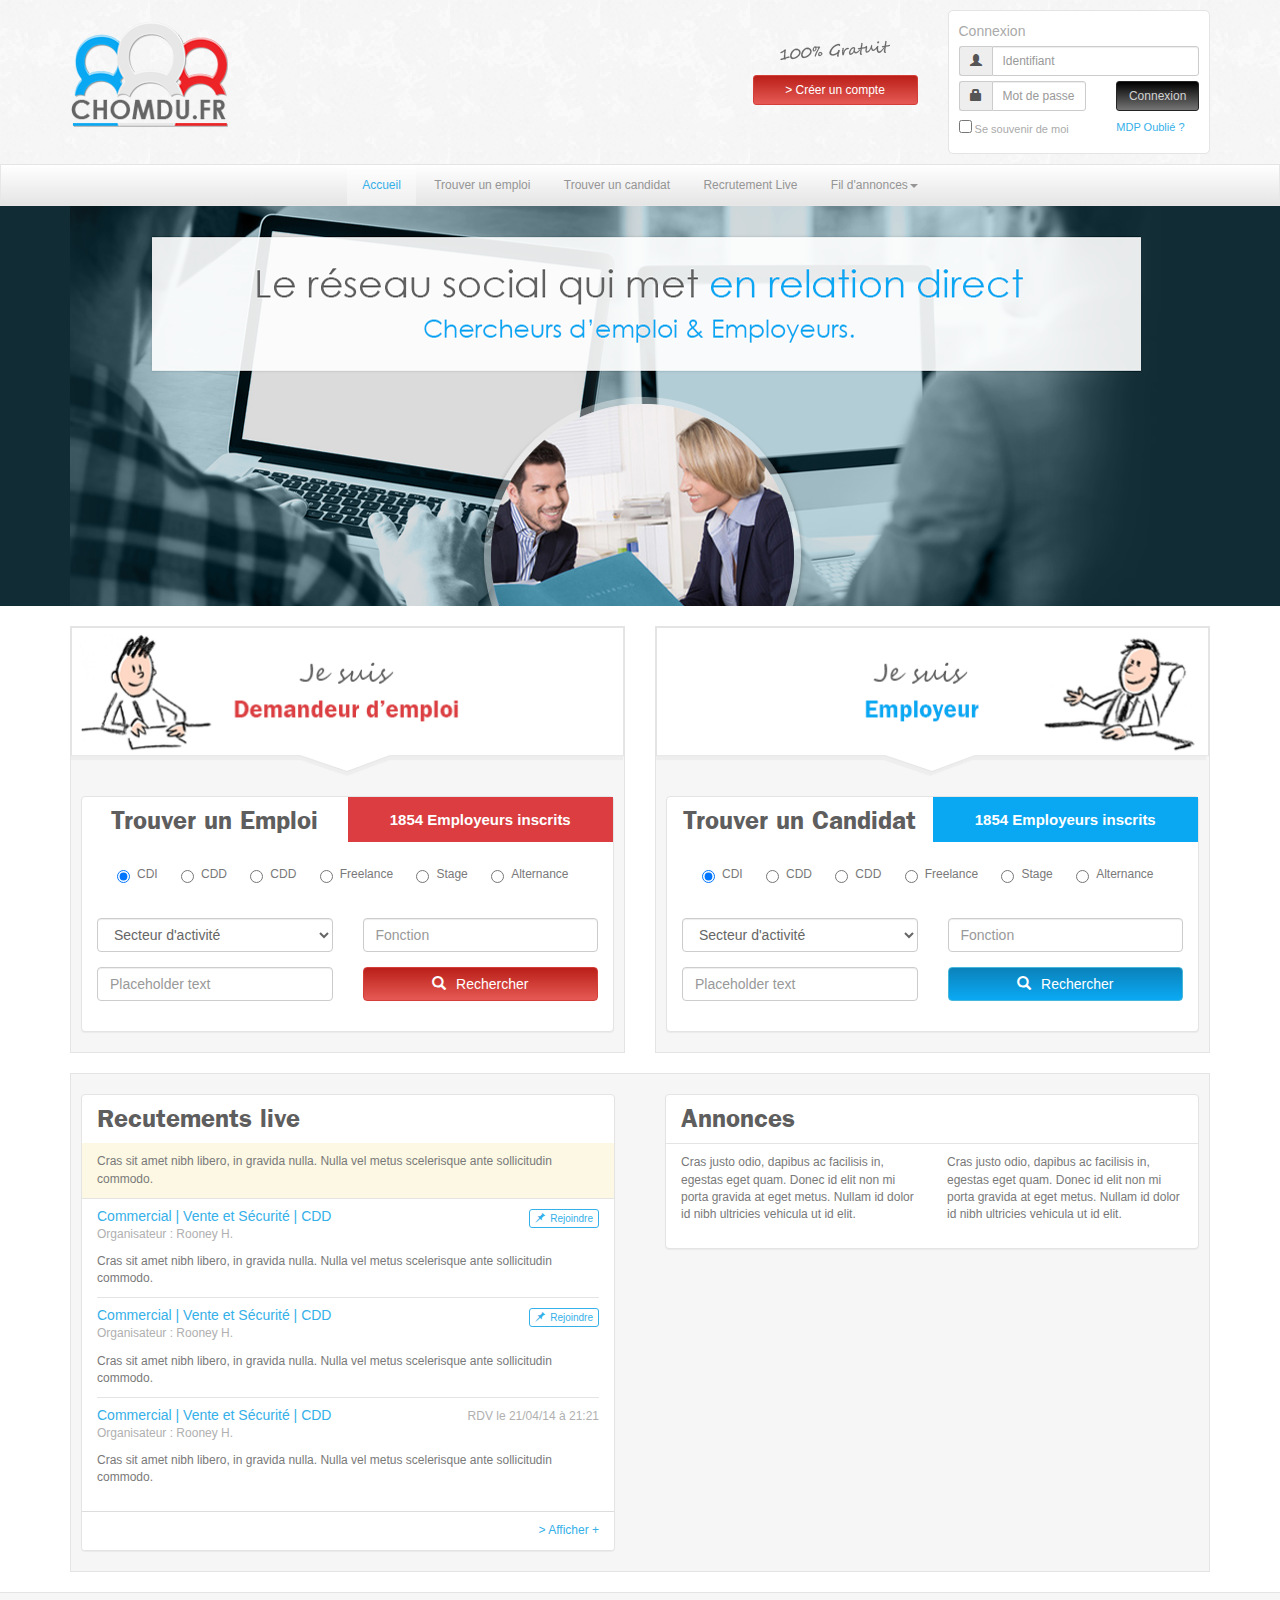
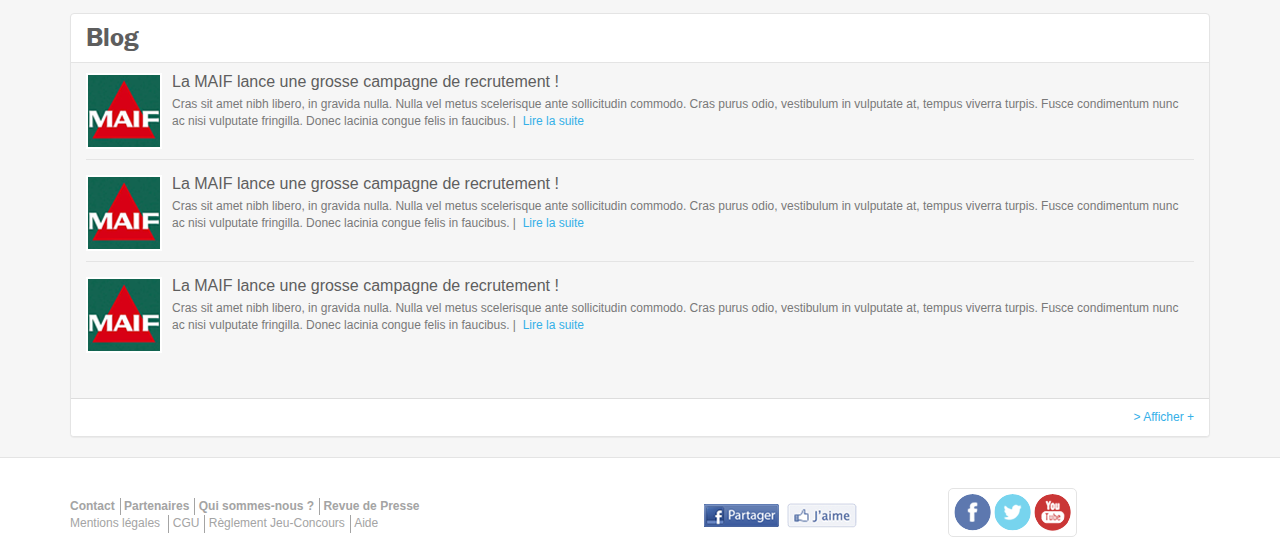
==== index.html @ 5027e8e9 "Adding connected block on styles HTML and some bugs correction in CSS & index." ====
<!DOCTYPE html>
<html lang="fr">
    <head>
        <meta charset="utf-8">
        <meta http-equiv="X-UA-Compatible" content="IE=edge">
        <meta name="viewport" content="width=device-width, initial-scale=1.0">
        <meta name="description" content="">
        <meta name="author" content="adrien revel for peps">
        <title>
            CHOMDU.FR | Accueil</title>
        <!-- Bootstrap core CSS -->
        <link rel="stylesheet" href="https://maxcdn.bootstrapcdn.com/bootstrap/3.2.0/css/bootstrap.min.css" type="text/css">
        <!-- Flexslider core CSS -->
        <link href="assets/flexslider/flexslider.css" rel="stylesheet" type="text/css">
        <!-- Custom styles for this template -->
        <link href="styles.css" rel="stylesheet" type="text/css">
        <!-- HTML5 shim and Respond.js IE8 support of HTML5 elements and media queries -->
        <!--[if lt IE 9]>
      <script src="https://oss.maxcdn.com/libs/html5shiv/3.7.0/html5shiv.js"></script>
      <script src="https://oss.maxcdn.com/libs/respond.js/1.3.0/respond.min.js"></script>
    <![endif]-->
    </head>
    <body>
        <header>
            <div class="jumbotron header">
                <div class="container">
                    <div class="row">
                        <div class="col-sm-3">
                            <a href="#">
                                <div id="logo">
                                    <h1 class="hidden">
                                    Chomdu.fr</h1>
                                </div>
                            </a>
                        </div>
                        <div class="col-lg-offset-4 col-md-offset-3 text-center col-sm-3 col-md-2 col-sm-offset-1 register">
                            <div class="row">
                                <div class="col-sm-12 col-xs-6">
                                    <img src="images/100p100.png">
                                </div>
                                <div class="col-sm-12 col-xs-6">
                                    <a type="button" class="btn-danger btn-sm btn-block btn">&gt; Créer un compte</a>
                                </div>
                            </div>
                        </div>
                        <div class="col-lg-3 col-sm-5 col-md-4 pull-right">
                            <div class="loginForm">
                                <form class="">
                                    <label>Connexion</label>
                                    <div class="row">
                                        <div class=" col-md-12">
                                            <div class="input-group input-group-sm">
                                                <span class="input-group-addon"><span class="glyphicon glyphicon-user"></span></span>
                                                <input type="text" class="form-control" placeholder="Identifiant">
                                            </div>
                                        </div>
                                        <div class="col-md-7">
                                            <div class="input-group input-group-sm">
                                                <span class="input-group-addon"><span class="glyphicon glyphicon-lock"></span></span>
                                                <input type="password" class="form-control" placeholder="Mot de passe">
                                            </div>
                                        </div>
                                        <div class="  col-md-5">
                                            <button type="submit" class="btn-default btn-block btn-primary btn-sm btn">Connexion</button>
                                        </div>
                                        <div class="  col-xs-7">
                                            <label class="control-label">
                                                <input type="checkbox">                                                                                                                                                                                                                                                                                                                                                                                                                                                                                                                                                                                                                                                                                                                                                                                                                                                                                                                                                                                                                                                                                                                                                                                                                                                                                                                                                                                                                                                                                                                                                                                        Se souvenir de moi                 
                                            </label>
                                        </div>
                                        <div class="  col-xs-5" >
                                            <a href="#">MDP Oublié ?</a>
                                        </div>
                                    </div>
                                </form>
                            </div>
                        </div>
                    </div>
                </div>
            </div>
            <nav class="navbar navbar-default" role="navigation">
                <div class="navbar-inner">
                    <div class="container">
                        <div class="navbar-header">
                            <button type="button" class="navbar-toggle" data-toggle="collapse" data-target=".navbar-collapse">
                                <span class="sr-only">Toggle navigation</span>
                                <span class="icon-bar"></span>
                                <span class="icon-bar"></span>
                                <span class="icon-bar"></span>
                            </button>
                        </div>
                        <div class="collapse navbar-collapse">
                            <ul class="nav navbar-nav">
                                <li class="active">
                                    <a href="#">Accueil</a>
                                </li>
                                <li>
                                    <a href="#">Trouver un emploi</a>
                                </li>
                                <li>
                                    <a href="#">Trouver un candidat</a>
                                </li>
                                <li>
                                    <a href="#">Recrutement Live</a>
                                </li>
                                <li>
                                    <a href="#" class="dropdown-toggle" data-toggle="dropdown">Fil d'annonces<b class="caret"></b></a>
                                    <ul class="dropdown-menu">
                                        <li>
                                            <a href="#">Link</a>
                                        </li>
                                        <li>
                                            <a href="#">Link</a>
                                        </li>
                                        <li>
                                            <a href="#">Link</a>
                                        </li>
                                    </ul>
                                </li>
                            </ul>
                        </div>
                    </div>
                </div>
            </nav>
            <div class="container-fluid hidden-xs slider">
                <div class="container">
                    <div class="flexslider">
                        <ul class="slides">
                            <li>
                                <img src="images/slider1.png">
                            </li>
                            <li>
                                <img src="images/slider2.png">
                            </li>
                            <li>
                                <img src="images/slider3.png">
                            </li>
                        </ul>
                    </div>
                </div>
            </div>
        </header>
        <main>
            <div class="container">
                <div class="row">
                    <div class="col-sm-6 findJob">
                        <div class="homeBlock">
                            <img src="images/findJob.png" class="img-responsive">
                            <div class="panel">
                                <div class="panel-heading">
                                    <div class="row">
                                        <div class="col-sm-6 col-xs-12 text-center">
                                            <h2>
                                            Trouver un Emploi</h2>
                                        </div>
                                        <div class="col-sm-6 col-xs-12 bg-danger text-center badge">
                                            <p>
                                            1854 <b>Employeurs inscrits</b></p>
                                        </div>
                                    </div>
                                </div>
                                <div class="panel-body">
                                    <form role="form">
                                        <div class="row">
                                            <div class="col-sm-12">
                                                <div class="radio">
                                                    <label class="control-label">
                                                        <input type="radio" name="group" value="CDI" checked>                                                                                                                                                                         CDI
                                                    </label>
                                                    <label class="control-label">
                                                        <input type="radio" name="group" value="CDD">                                                                                                                                                                         CDD
                                                    </label>
                                                    <label class="control-label">
                                                        <input type="radio" name="group" value="CDD">                                                                                                                                                                         CDD
                                                    </label>
                                                    <label class="control-label">
                                                        <input type="radio" name="group" value="Freelance">                                                                                                                                                                         Freelance
                                                    </label>
                                                    <label class="control-label">
                                                        <input type="radio" name="group" value="Stage">                                                                                                                                                                         Stage
                                                    </label>
                                                    <label class="control-label">
                                                        <input type="radio" name="group" value="Alternance">                                                                                                                                                                         Alternance
                                                    </label>
                                                </div>
                                            </div>
                                            <div class="col-sm-6">
                                                <select class="form-control">
                                                    <option>
                                                        Secteur d'activité</option>
                                                    <option>
                                                        Secteur d'activité</option>
                                                    <option>
                                                        Secteur d'activité</option>
                                                </select>
                                            </div>
                                            <div class="col-sm-6">
                                                <input type="text" class="form-control" placeholder="Fonction">
                                            </div>
                                            <div class="col-sm-6">
                                                <input type="text" class="form-control" placeholder="Placeholder text">
                                            </div>
                                            <div class="col-sm-6">
                                                <button type="submit" class="btn-block btn-danger btn">
                                                    <span class="glyphicon glyphicon-search"></span>Rechercher
                                                </button>
                                            </div>
                                        </div>
                                    </form>
                                </div>
                            </div>
                        </div>
                    </div>
                    <div class="col-sm-6 findCandidate">
                        <div class="homeBlock">
                            <img src="images/findCandidate.png" class="img-responsive">
                            <div class="panel">
                                <div class="panel-heading">
                                    <div class="row">
                                        <div class="col-sm-6 col-xs-12 text-center">
                                            <h2>
                                            Trouver un Candidat</h2>
                                        </div>
                                        <div class="col-sm-6 bg-info text-center badge col-xs-12">
                                            <p>
                                            1854 <b>Employeurs inscrits</b></p>
                                        </div>
                                    </div>
                                </div>
                                <div class="panel-body">
                                    <form role="form">
                                        <div class="row">
                                            <div class="col-sm-12">
                                                <div class="radio">
                                                    <label class="control-label">
                                                        <input type="radio" name="group" value="CDI" checked>                                                                                                                                                                         CDI
                                                    </label>
                                                    <label class="control-label">
                                                        <input type="radio" name="group" value="CDD">                                                                                                                                                                         CDD
                                                    </label>
                                                    <label class="control-label">
                                                        <input type="radio" name="group" value="CDD">                                                                                                                                                                         CDD
                                                    </label>
                                                    <label class="control-label">
                                                        <input type="radio" name="group" value="Freelance">                                                                                                                                                                         Freelance
                                                    </label>
                                                    <label class="control-label">
                                                        <input type="radio" name="group" value="Stage">                                                                                                                                                                         Stage
                                                    </label>
                                                    <label class="control-label">
                                                        <input type="radio" name="group" value="Alternance">                                                                                                                                                                         Alternance
                                                    </label>
                                                </div>
                                            </div>
                                            <div class=" col-sm-6">
                                                <select class="form-control">
                                                    <option>
                                                        Secteur d'activité</option>
                                                    <option>
                                                        Secteur d'activité</option>
                                                    <option>
                                                        Secteur d'activité</option>
                                                </select>
                                            </div>
                                            <div class=" col-sm-6">
                                                <input type="text" class="form-control" placeholder="Fonction">
                                            </div>
                                            <div class=" col-sm-6">
                                                <input type="text" class="form-control" placeholder="Placeholder text">
                                            </div>
                                            <div class=" col-sm-6">
                                                <button type="submit" class="btn-block btn-info btn">
                                                    <span class="glyphicon glyphicon-search"></span>Rechercher
                                                </button>
                                            </div>
                                        </div>
                                    </form>
                                </div>
                            </div>
                        </div>
                    </div>
                </div>
                <div class="homeBlock">
                    <div class="row">
                        <div class="col-sm-6">
                            <div class="panel">
                                <div class="panel-heading">
                                    <h2>
                                    Recutements live</h2>
                                    <div class="row">
                                        <div class="bg-warning col-xs-12">
                                            <p class="recrutLiveConcept">
                                            Cras sit amet nibh libero, in gravida nulla. Nulla vel metus scelerisque ante sollicitudin commodo.<br></p>
                                        </div>
                                    </div>
                                </div>
                                <div class="panel-body">
                                    <div class="recrutLive">
                                        <h5><a hreh="#">Commercial | Vente et Sécurité | CDD</a></h5>
                                        <button type="button" class="btn btn-default pull-right btn-xs">
                                            <span class="glyphicon glyphicon-pushpin"></span>Rejoindre
                                        </button>
                                        <p class="text-muted">
                                        Organisateur : Rooney H.</p>
                                        <p>
                                        Cras sit amet nibh libero, in gravida nulla. Nulla vel metus scelerisque ante sollicitudin commodo.&nbsp;<br></p>
                                    </div>
                                    <div class="recrutLive">
                                        <h5><a hreh="#">Commercial | Vente et Sécurité | CDD</a></h5>
                                        <button type="button" class="btn btn-default pull-right btn-xs">
                                            <span class="glyphicon glyphicon-pushpin"></span>Rejoindre
                                        </button>
                                        <p class="text-muted">
                                        Organisateur : Rooney H.</p>
                                        <p>
                                        Cras sit amet nibh libero, in gravida nulla. Nulla vel metus scelerisque ante sollicitudin commodo.&nbsp;<br></p>
                                    </div>
                                    <div class="recrutLive">
                                        <h5><a hreh="#">Commercial | Vente et Sécurité | CDD</a></h5>
                                        <span class="text-muted pull-right">RDV le 21/04/14 à 21:21</span>
                                        <p class="text-muted">
                                        Organisateur : Rooney H.</p>
                                        <p>
                                        Cras sit amet nibh libero, in gravida nulla. Nulla vel metus scelerisque ante sollicitudin commodo.&nbsp;<br></p>
                                    </div>
                                </div>
                                <div class="panel-footer text-right">
                                    <a href="#">&gt; Afficher +</a>
                                </div>
                            </div>
                        </div>
                        <div class="col-sm-6">
                            <div class="panel">
                                <div class="panel-heading">
                                    <h2>
                                    Annonces</h2>
                                </div>
                                <div class="panel-body">
                                    <div class="row">
                                        <div class="col-sm-6">
                                            <p>
                                            Cras justo odio, dapibus ac facilisis in, egestas eget quam. Donec id elit non mi porta gravida at eget metus. Nullam id dolor id nibh ultricies vehicula ut id elit.</p>
                                        </div>
                                        <div class="col-sm-6">
                                            <p>
                                            Cras justo odio, dapibus ac facilisis in, egestas eget quam. Donec id elit non mi porta gravida at eget metus. Nullam id dolor id nibh ultricies vehicula ut id elit.</p>
                                        </div>
                                    </div>
                                </div>
                            </div>
                        </div>
                    </div>
                    <div class="row"></div>
                </div>
            </div>
            <div class="jumbotron blog">
                <div class="container">
                    <div class="panel">
                        <div class="panel-heading">
                            <h2>
                            Blog</h2>
                        </div>
                        <div class="panel-body">
                            <ul class="list-group">
                                <li class="media">
                                    <a class="pull-left" href="#">
                                        <img class="media-object" src="images/maif.png">
                                    </a>
                                    <div class="media-body">
                                        <h3 class="media-heading">
                                        La MAIF lance une grosse campagne de recrutement !</h3>Cras sit amet nibh libero, in gravida nulla. Nulla vel metus scelerisque ante sollicitudin commodo. Cras purus odio, vestibulum in vulputate at, tempus viverra turpis. Fusce condimentum nunc ac nisi vulputate fringilla. Donec lacinia congue felis in faucibus. |&nbsp; 
                                        <a href="#">Lire la suite</a>
                                    </div>
                                </li>
                                <li class="media">
                                    <a class="pull-left" href="#">
                                        <img class="media-object" src="images/maif.png">
                                    </a>
                                    <div class="media-body">
                                        <h3 class="media-heading">
                                        La MAIF lance une grosse campagne de recrutement !</h3>Cras sit amet nibh libero, in gravida nulla. Nulla vel metus scelerisque ante sollicitudin commodo. Cras purus odio, vestibulum in vulputate at, tempus viverra turpis. Fusce condimentum nunc ac nisi vulputate fringilla. Donec lacinia congue felis in faucibus. |&nbsp; 
                                        <a href="#">Lire la suite</a>
                                    </div>
                                </li>
                                <li class="media">
                                    <a class="pull-left" href="#">
                                        <img class="media-object" src="images/maif.png">
                                    </a>
                                    <div class="media-body">
                                        <h3 class="media-heading">
                                        La MAIF lance une grosse campagne de recrutement !</h3>Cras sit amet nibh libero, in gravida nulla. Nulla vel metus scelerisque ante sollicitudin commodo. Cras purus odio, vestibulum in vulputate at, tempus viverra turpis. Fusce condimentum nunc ac nisi vulputate fringilla. Donec lacinia congue felis in faucibus. |&nbsp; 
                                        <a href="#">Lire la suite</a>
                                    </div>
                                </li>
                            </ul>
                        </div>
                        <div class="panel-footer text-right">
                            <a href="#">&gt; Afficher +</a>
                        </div>
                    </div>
                </div>
            </div>
        </main>
        <footer>
            <div class="container">
                <div class="row">
                    <div class="col-md-6">
                        <div class="footerMenu">
                            <ul class="strong">
                                <li>
                                    <a href="#">Contact</a>
                                </li>
                                <li>
                                    <a href="#">Partenaires</a>
                                </li>
                                <li>
                                    <a href="#">Qui sommes-nous ?</a>
                                </li>
                                <li>
                                    <a href="#">Revue de Presse</a>
                                </li>
                            </ul>
                            <ul>
                                <li>
                                    <a href="#">Mentions légales&nbsp;</a>
                                </li>
                                <li>
                                    <a href="#">CGU</a>
                                </li>
                                <li>
                                    <a href="#">Règlement Jeu-Concours</a>
                                </li>
                                <li>
                                    <a href="#">Aide</a>
                                </li>
                            </ul>
                        </div>
                    </div>
                    <div class="col-md-6">
                        <div class="row">
                            <div class="col-xs-12 col-xs-offset-0 col-md-5 col-md-offset-1">
                                <div class="fb">
                                    <img src="images/fb_share.png" class="">
                                    <img src="images/fb_like.png">
                                </div>
                            </div>
                            <div class="col-xs-12 col-md-6">
                                <div class="social">
                                    <img src="images/social_fb.png">
                                    <img src="images/social_tw.png">
                                    <img src="images/social_yt.png">
                                </div>
                            </div>
                        </div>
                    </div>
                </div>
            </div>
        </footer>
        <!-- Bootstrap core JavaScript
    ================================================== -->
        <!-- Placed at the end of the document so the pages load faster -->
        <script src="https://code.jquery.com/jquery-1.11.1.min.js" type="text/javascript">
</script>
        <script src="https://maxcdn.bootstrapcdn.com/bootstrap/3.2.0/js/bootstrap.min.js" type="text/javascript">
</script>
        <!-- IE10 viewport hack for Surface/desktop Windows 8 bug -->
        <script src="assets/js/ie10-viewport-bug-workaround.js" type="text/javascript">
</script>
        <!-- Custom JavaScript
    ================================================== -->
        <script src="assets/flexslider/jquery.flexslider-min.js" type="text/javascript">
</script>
        <script src="main.js" type="text/javascript">
</script>
    </body>
</html>
---- styles.css ----
/* CUSTOM FONTS
*********************************/

@font-face{
    font-family: 'franklinGothicDemi';
    src: url('fonts/tff_franklin_gothic_demi-webfont.eot');
    src: url('fonts/tff_franklin_gothic_demi-webfont.eot?#iefix') format('embedded-opentype'),
         url('fonts/tff_franklin_gothic_demi-webfont.woff2') format('woff2'),
         url('fonts/tff_franklin_gothic_demi-webfont.woff') format('woff'),
         url('fonts/tff_franklin_gothic_demi-webfont.ttf') format('truetype'),
         url('fonts/tff_franklin_gothic_demi-webfont.svg#tff_franklin_gothic_demi') format('svg');
    font-weight: normal;
    font-style: normal;
}

/* BOOTSRAP Custom CSS
*********************************/

html
{
    font-family: 'Arial', 'Helvetica', sans-serif;

}

body
{
    font-size: 12px;
    color: #797979;
}

h1, h2, h3, h4, h5, h6
{
    color: #5e5e5e;
}

h1, h2
{
    font-family: 'franklinGothicDemi';
}

h1
{
    font-size: 32px;
}

h2
{
    font-size: 26px;
}

h3
{
    font-size: 16px;
}

h4
{
    font-size: 13px;
}

a, a:hover, a:focus
{
    color: #35b0e8;
    cursor: pointer;
}

.btn-primary
{
    color: #d2d2d2;
    border-color: #242424;
    background-color: #747474;
    background: linear-gradient(to bottom,  #000000 0%,#747474 99%);
    filter: progid:DXImageTransform.Microsoft.gradient( startColorstr='#000000', endColorstr='#747474',GradientType=0 );
}

.btn-primary:hover,
.btn-primary:focus,
.btn-primary:active,
.btn-primary.active,
.open > .dropdown-toggle.btn-primary
{
    border-color: #242424;
    background-color: #828282;
    background: linear-gradient(to bottom,  #1a1a1a 0%,#828282 99%);
    filter: progid:DXImageTransform.Microsoft.gradient( startColorstr='#1a1a1a', endColorstr='#828282',GradientType=0 );
}

.btn-danger
{
    color: #fff;
    background-color: #e45752;
    background: linear-gradient(to bottom, #ba1f18 0%,#e45752 95%);
    filter: progid:DXImageTransform.Microsoft.gradient( startColorstr='#ba1f18', endColorstr='#e45752',GradientType=0 );
}

.btn-danger:hover,
.btn-danger:focus,
.btn-danger:active,
.btn-danger.active,
.open > .dropdown-toggle.btn-danger
{
    background-color: #e76863;
    background: linear-gradient(to bottom,  #d5251b 0%,#e76863 95%);
    filter: progid:DXImageTransform.Microsoft.gradient( startColorstr='#d5251b', endColorstr='#e76863',GradientType=0 );
}

.btn-info
{
    color: #fff;
    background-color: #0aa8f2;
    background: linear-gradient(to bottom,  #0b82ba 0%,#0aa8f2 96%);
    filter: progid:DXImageTransform.Microsoft.gradient( startColorstr='#0b82ba', endColorstr='#0aa8f2',GradientType=0 );
}

.btn-info:hover,
.btn-info:focus,
.btn-info:active,
.btn-info.active,
.open > .dropdown-toggle.btn-danger
{
    background-color: #20b2f6;
    background: linear-gradient(to bottom,  #0d97d7 0%,#20b2f6 96%);
    filter: progid:DXImageTransform.Microsoft.gradient( startColorstr='#0d97d7', endColorstr='#20b2f6',GradientType=0 );
}

.btn-xs
{
    font-size: 10px;
}

.bg-danger
{
    background-color: #db3d40;
}

.bg-info
{
    background-color: #0aa8f2;
}

.text-muted
{
    color: #b0b0b0;
}

.navbar
{
    position: relative;
    min-height: 40px;
    margin-bottom: 0;
    -webkit-border-radius: 0;
    -moz-border-radius: 0;
    -o-border-radius: 0;
    -ms-border-radius: 0;
    border-radius: 0;
}

.navbar-default
{
    border-top: solid 1px #e4e4e4;
    background: linear-gradient(to bottom,  #ffffff 0%,#e5e5e5 100%);
    filter: progid:DXImageTransform.Microsoft.gradient( startColorstr='#ffffff', endColorstr='#e5e5e5',GradientType=0 );
}

.navbar-default .navbar-nav > .active > a,
.navbar-default .navbar-nav > .active > a:hover,
.navbar-default .navbar-nav > .active > a:focus
{
    color: #35b0e8;
    background-color: #efefef;   
    background: linear-gradient(to bottom, #ffffff 0%,#f7f7f7 47%,#efefef 100%);}

.navbar-default .navbar-nav>li>a, .navbar-default .navbar-nav>li>a
{
    color: #959595;
}

.navbar-default .navbar-nav>li>a:hover, .navbar-default .navbar-nav>li>a:focus
{
    color: #35b0e8;
}

.navbar-default .navbar-nav>.open>a, .navbar-default .navbar-nav>.open>a:hover, .navbar-default .navbar-nav>.open>a:focus {
    color: #35b0e8;
    background-color: #efefef;   
    background: linear-gradient(to bottom, #ffffff 0%,#f7f7f7 47%,#efefef 100%);}

.dropdown-menu{
    font-size: 12px;
    background-color: #efefef;       
    background: linear-gradient(to bottom, #ffffff 0%,#f7f7f7 47%,#efefef 100%);}
}

.dropdown-menu>li>a {
    color: #959595;
}

.dropdown-menu>li>a:hover, .dropdown-menu>li>a:focus {
    color: #35b0e8;
}

.dropdown-menu>li>a {
    color: #959595;
}

.nav-tabs {
    margin-top: 10px;

}

.nav-tabs>li>a {
    color: #959595;

}

.nav-tabs>li.active>a, .nav-tabs>li.active>a:hover, .nav-tabs>li.active>a:focus {
color: #35b0e8;

}

.panel
{
    border: solid 1px #e4e4e4;
}

.panel-heading
{
    padding-top: 0;
    padding-bottom: 0;
    border-bottom: solid 1px #e4e4e4;
}

.panel-body
{
    padding-top: 10px;
}

.panel-footer
{
    background-color: #fff;
}

.form-control
{
    color: #666;
}


.media
{
    border-bottom: solid 1px #e4e4e4;
    padding-bottom: 10px;
}

.media:last-child
{
    border-bottom: none;
}

/* FlexSlider Custom CSS
*********************************/

.flexslider
{
    margin: 0;
    background: #fff;
    border: none;
    position: relative;
    -webkit-border-radius: 0;
    -moz-border-radius: 0;
    -o-border-radius: 0;
    -ms-border-radius: 0;
    border-radius: 0;
    -webkit-box-shadow: none;
    -moz-box-shadow: none;
    -o-box-shadow: none;
    -ms-box-shadow: none;
    box-shadow: none;
    zoom: 1;
}

.flex-viewport
{
    max-height: 2000px;
    -webkit-transition: all 1s ease;
    -moz-transition: all 1s ease;
    -o-transition: all 1s ease;
    -ms-transition: all 1s ease;
    transition: all 1s ease;
}

.loading .flex-viewport
{
    max-height: 400px;
}

.flexslider .slides
{
    zoom: 1;
}

.carousel li
{
    margin-right: 5px;
}

.homeBlock .form-control, .homeBlock .btn, .homeBlock .radio
{
    margin-bottom: 15px;
}

/* CHOMDU Custom CSS
*********************************/

.btn span
{
    padding-right: 10px;
}

.btn-xs span
{
    padding-right: 5px;
}


.jumbotron.header
{
    margin-bottom: 0;
    padding: 0;
    background-image: url('images/header_bg.png');
    background-repeat: repeat;
    min-height: 150px;
}

#logo
{
    width: 160px;
    height: 110px;
    background-image: url('images/logo.png');
    margin-top: 20px;
    background-repeat: no-repeat;
    background-position: center;
}

.loginForm
{
    background-color: #fff;
    border: solid 1px #e4e4e4;
    color: #aaaaaa;
    margin-top: 10px;
    padding: 10px;
    margin-bottom: 10px;
    -webkit-border-radius: 5px;
    -moz-border-radius: 5px;
    -o-border-radius: 5px;
    -ms-border-radius: 5px;
}

.loginForm label
{
    padding: 0 0 5px;
    margin: 0;
    font-size: 14px;
    font-weight: 400;
}

.loginForm .input-group, .loginForm .btn
{
    margin-bottom: 5px;
}

.loginForm .control-label
{
    font-size: 11px;
    font-weight: 400;
}

.loginForm a
{
    font-size: 11px;
    line-height: 2em;
    font-weight: 400;
}

.register
{
    padding-top: 40px;
}

.slider
{
    background-color: #112c34;
    margin-bottom: 20px;
}

.homeBlock
{
    border: solid 1px #e4e4e4;
    background-color: #f6f6f6;
    margin-bottom: 20px;
}

.homeBlock .panel
{
    margin-left: 10px;
    margin-right: 10px;
    margin-top: 20px;
    padding: 0;
}

.homeBlock h2, .blog h2
{
    margin-top: 10px;
}


.homeBlock .badge
{
    height: 45px;
    font-size: 15px;
    padding-top: 15px;
    -webkit-border-radius: 0;
    -moz-border-radius: 0;
    -o-border-radius: 0;
    -ms-border-radius: 0;
}


.homeBlock .radio label, .homeBlock .checkbox label
{
    padding-left: 40px;
    padding-bottom: 20px;
}

.findCandidate .panel-heading, .findJob .panel-heading
{
    border: none;
}

.recrutLiveConcept
{
    padding-top: 10px;
}

.recrutLive
{
    border-bottom: solid 1px #e4e4e4;
    margin-bottom:10px;
}

.recrutLive h5
{
    display: inline;
}

.recrutLive:last-child
{
    border-bottom: none;
}


.recrutLive .btn-default {
    color: #35b0e8;
    background-color: #fff;
    border-color: #35b0e8;
}


.recrutLive .btn-default:hover,.recrutLive .btn-default:focus,.recrutLive .btn-default:active,.recrutLive .btn-default.active,.recrutLive .open>.dropdown-toggle.btn-default
{
    color: #35b0e8;
    background-color: #eee;
    border-color: #35b0e8;
}


.jumbotron.blog
{
    padding-top: 20px;
    padding-bottom: 0;
    margin-bottom: 0;
    background-color: #f6f6f6;
    border-top: solid 1px #e4e4e4;
    border-bottom: solid 1px #e4e4e4;
}

.jumbotron.blog  .panel-body
{
    background-color: #f6f6f6;
}

.blog  img
{
    border: solid 2px #fff;
}

footer
{
    padding-bottom: 10px;
    padding-top: 30px;

}

.fb img
{
    padding-top: 15px;
    padding-bottom: 15px;
    padding-right: 5px;
}

footer ul
{
    padding: 0;
    margin: 0;
}

footer ul.strong
{
    font-weight: bold;
}

footer ul li
{
    display: inline-block;
    border-right: 1px solid #a4a4a4;
    padding-right: 5px;
}

footer ul li a
{
    color: #a4a4a4;
}

footer ul li:last-child
{
    border-right: none;
}

.footerMenu
{
    padding-top: 10px;
}

.social
{
    display: inline-block;
    padding: 5px;
    background-color: #fff;
    border: solid 1px #e4e4e4;
    color: #aaaaaa;
    margin-bottom: 10px;
    -webkit-border-radius: 5px;
    -moz-border-radius: 5px;
    -o-border-radius: 5px;
    -ms-border-radius: 5px;
}

/* MediaQueries
*********************************/

@media (max-width:480px)
{
    .navbar
    {
        margin-bottom: 20px;
    }
}

@media (min-width:481px)
{
    .register .btn
    {
        margin-top: 15px;
    }
    .navbar .nav,
.navbar .nav > li
    {
        float: none;
        display: inline-block;
        vertical-align: top;
    }
    .navbar-inner
    {
        text-align: center;
    }
}

@media (max-width:767px)
{
    #logo
    {
        margin-left: auto;
        margin-right: auto;
    }
}

@media (min-width: 768px)
{
    .navbar-nav>li>a
    {
        padding-top: 10px;
        padding-bottom: 10px;
    }
}

@media (max-width:991px)
{
    footer
    {
        text-align: center;
    }
}
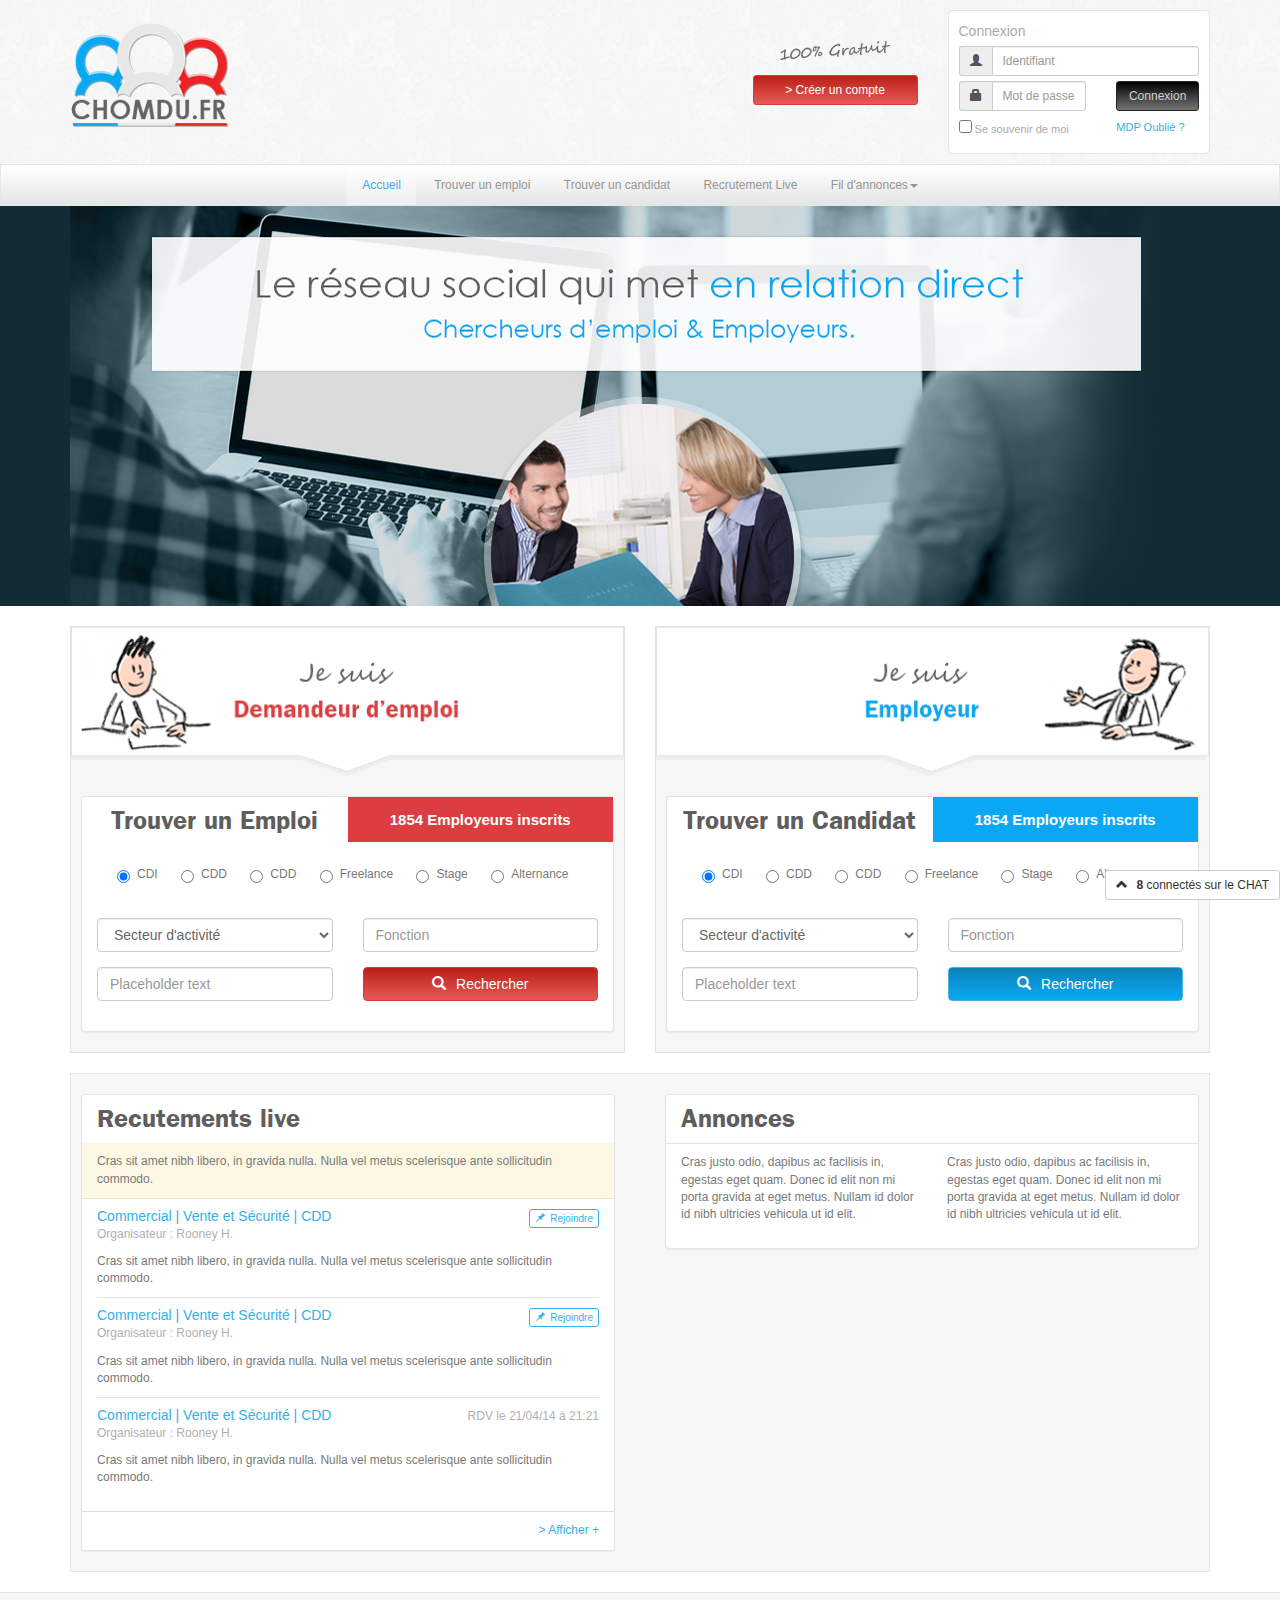
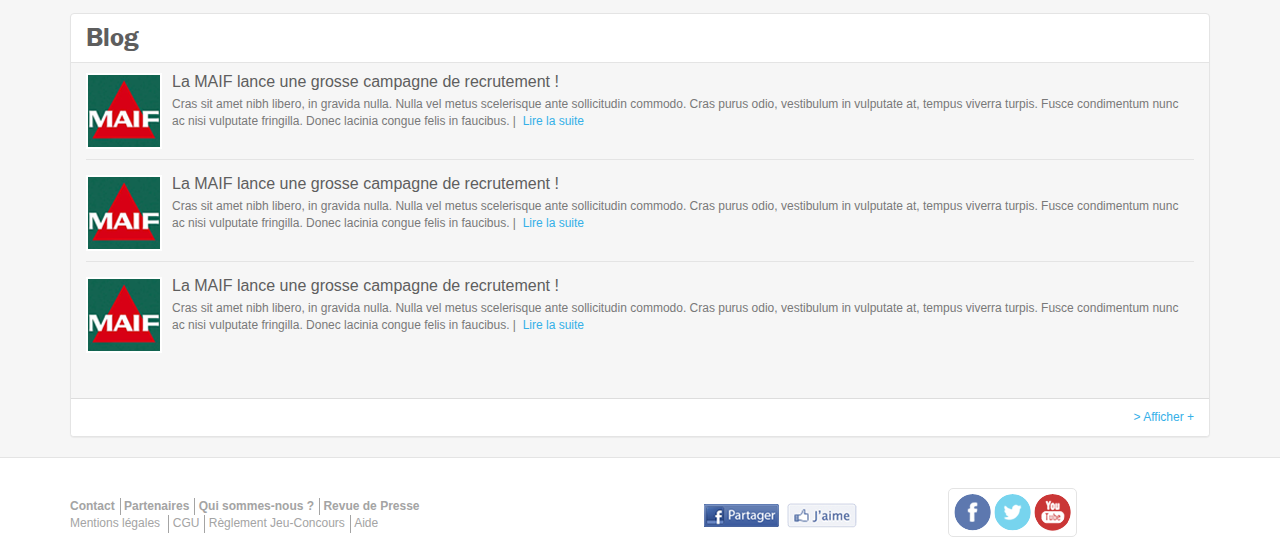
==== commit 7f74e914: "Adding chat on index" ====
--- a/index.html
+++ b/index.html
@@ -7,7 +7,8 @@
         <meta name="description" content="">
         <meta name="author" content="adrien revel for peps">
         <title>
-            CHOMDU.FR | Accueil</title>
+            CHOMDU.FR | Accueil
+</title>
         <!-- Bootstrap core CSS -->
         <link rel="stylesheet" href="https://maxcdn.bootstrapcdn.com/bootstrap/3.2.0/css/bootstrap.min.css" type="text/css">
         <!-- Flexslider core CSS -->
@@ -65,10 +66,10 @@
                                         </div>
                                         <div class="  col-xs-7">
                                             <label class="control-label">
-                                                <input type="checkbox">                                                                                                                                                                                                                                                                                                                                                                                                                                                                                                                                                                                                                                                                                                                                                                                                                                                                                                                                                                                                                                                                                                                                                                                                                                                                                                                                                                                                                                                                                                                                                                                        Se souvenir de moi                 
+                                                <input type="checkbox">                                                                                                                                                                                                                                                                                                                                                                                                                                                                                                                                                                                                                                                                                                                                                                                                                                                                                                                                                                                                                                                                                                                                                                                                                                                                                                                                                                                                                                                                                                                                                                                                                                                                                                                                                                                                                                        Se souvenir de moi                 
                                             </label>
                                         </div>
-                                        <div class="  col-xs-5" >
+                                        <div class="  col-xs-5">
                                             <a href="#">MDP Oublié ?</a>
                                         </div>
                                     </div>
@@ -165,33 +166,36 @@
                                             <div class="col-sm-12">
                                                 <div class="radio">
                                                     <label class="control-label">
-                                                        <input type="radio" name="group" value="CDI" checked>                                                                                                                                                                         CDI
-                                                    </label>
-                                                    <label class="control-label">
-                                                        <input type="radio" name="group" value="CDD">                                                                                                                                                                         CDD
-                                                    </label>
-                                                    <label class="control-label">
-                                                        <input type="radio" name="group" value="CDD">                                                                                                                                                                         CDD
-                                                    </label>
-                                                    <label class="control-label">
-                                                        <input type="radio" name="group" value="Freelance">                                                                                                                                                                         Freelance
-                                                    </label>
-                                                    <label class="control-label">
-                                                        <input type="radio" name="group" value="Stage">                                                                                                                                                                         Stage
-                                                    </label>
-                                                    <label class="control-label">
-                                                        <input type="radio" name="group" value="Alternance">                                                                                                                                                                         Alternance
+                                                        <input type="radio" name="group" value="CDI" checked>                                                                                                                                                                                                                                                                                                                                                                                                                                                                 CDI
+                                                    </label>
+                                                    <label class="control-label">
+                                                        <input type="radio" name="group" value="CDD">                                                                                                                                                                                                                                                                                                                                                                                                                                                                 CDD
+                                                    </label>
+                                                    <label class="control-label">
+                                                        <input type="radio" name="group" value="CDD">                                                                                                                                                                                                                                                                                                                                                                                                                                                                 CDD
+                                                    </label>
+                                                    <label class="control-label">
+                                                        <input type="radio" name="group" value="Freelance">                                                                                                                                                                                                                                                                                                                                                                                                                                                                 Freelance
+                                                    </label>
+                                                    <label class="control-label">
+                                                        <input type="radio" name="group" value="Stage">                                                                                                                                                                                                                                                                                                                                                                                                                                                                 Stage
+                                                    </label>
+                                                    <label class="control-label">
+                                                        <input type="radio" name="group" value="Alternance">                                                                                                                                                                                                                                                                                                                                                                                                                                                                 Alternance
                                                     </label>
                                                 </div>
                                             </div>
                                             <div class="col-sm-6">
                                                 <select class="form-control">
                                                     <option>
-                                                        Secteur d'activité</option>
+                                                        Secteur d'activité
+</option>
                                                     <option>
-                                                        Secteur d'activité</option>
+                                                        Secteur d'activité
+</option>
                                                     <option>
-                                                        Secteur d'activité</option>
+                                                        Secteur d'activité
+</option>
                                                 </select>
                                             </div>
                                             <div class="col-sm-6">
@@ -233,33 +237,36 @@
                                             <div class="col-sm-12">
                                                 <div class="radio">
                                                     <label class="control-label">
-                                                        <input type="radio" name="group" value="CDI" checked>                                                                                                                                                                         CDI
-                                                    </label>
-                                                    <label class="control-label">
-                                                        <input type="radio" name="group" value="CDD">                                                                                                                                                                         CDD
-                                                    </label>
-                                                    <label class="control-label">
-                                                        <input type="radio" name="group" value="CDD">                                                                                                                                                                         CDD
-                                                    </label>
-                                                    <label class="control-label">
-                                                        <input type="radio" name="group" value="Freelance">                                                                                                                                                                         Freelance
-                                                    </label>
-                                                    <label class="control-label">
-                                                        <input type="radio" name="group" value="Stage">                                                                                                                                                                         Stage
-                                                    </label>
-                                                    <label class="control-label">
-                                                        <input type="radio" name="group" value="Alternance">                                                                                                                                                                         Alternance
+                                                        <input type="radio" name="group" value="CDI" checked>                                                                                                                                                                                                                                                                                                                                                                                                                                                                 CDI
+                                                    </label>
+                                                    <label class="control-label">
+                                                        <input type="radio" name="group" value="CDD">                                                                                                                                                                                                                                                                                                                                                                                                                                                                 CDD
+                                                    </label>
+                                                    <label class="control-label">
+                                                        <input type="radio" name="group" value="CDD">                                                                                                                                                                                                                                                                                                                                                                                                                                                                 CDD
+                                                    </label>
+                                                    <label class="control-label">
+                                                        <input type="radio" name="group" value="Freelance">                                                                                                                                                                                                                                                                                                                                                                                                                                                                 Freelance
+                                                    </label>
+                                                    <label class="control-label">
+                                                        <input type="radio" name="group" value="Stage">                                                                                                                                                                                                                                                                                                                                                                                                                                                                 Stage
+                                                    </label>
+                                                    <label class="control-label">
+                                                        <input type="radio" name="group" value="Alternance">                                                                                                                                                                                                                                                                                                                                                                                                                                                                 Alternance
                                                     </label>
                                                 </div>
                                             </div>
                                             <div class=" col-sm-6">
                                                 <select class="form-control">
                                                     <option>
-                                                        Secteur d'activité</option>
+                                                        Secteur d'activité
+</option>
                                                     <option>
-                                                        Secteur d'activité</option>
+                                                        Secteur d'activité
+</option>
                                                     <option>
-                                                        Secteur d'activité</option>
+                                                        Secteur d'activité
+</option>
                                                 </select>
                                             </div>
                                             <div class=" col-sm-6">
@@ -456,6 +463,34 @@
                 </div>
             </div>
         </footer>
+        <div class="chatMin">
+            <div class="btn-group dropup pull-right">
+                <button type="button" class="btn btn-default dropdown-toggle btn-sm" data-toggle="dropdown">
+                    <span class="glyphicon glyphicon-chevron-up"></span>
+                    <b>8</b> connectés sur le CHAT
+                </button>
+                <ul class="dropdown-menu" role="menu">
+                    <li>
+                        <a href="#"><span class="glyphicon glyphicon-user"></span>Utilisateur</a>
+                        <a href="#"><span class="glyphicon glyphicon-user"></span>Utilisateur</a>
+                        <a href="#"><span class="glyphicon glyphicon-briefcase"></span>Utilisateur</a>
+                        <a href="#"><span class="glyphicon glyphicon-user"></span>Utilisateur</a>
+                        <a href="#"><span class="glyphicon glyphicon-briefcase"></span>Utilisateur</a>
+                        <a href="#"><span class="glyphicon glyphicon-user"></span>Utilisateur</a>
+                        <a href="#"><span class="glyphicon glyphicon-briefcase"></span>Utilisateur</a>
+                        <a href="#"><span class="glyphicon glyphicon-user"></span>Utilisateur</a>
+                        <a href="#"><span class="glyphicon glyphicon-user"></span>Utilisateur</a>
+                        <a href="#"><span class="glyphicon glyphicon-user"></span>Utilisateur</a>
+                    </li>
+                    <li></li>
+                    <li></li>
+                    <li class="divider"></li>
+                    <li>
+                        <a href="#"><span class="glyphicon glyphicon-flash"></span>Déconnexion</a>
+                    </li>
+                </ul>
+            </div>
+        </div>
         <!-- Bootstrap core JavaScript
     ================================================== -->
         <!-- Placed at the end of the document so the pages load faster -->
--- a/styles.css
+++ b/styles.css
@@ -555,6 +555,17 @@
     -ms-border-radius: 5px;
 }
 
+.chatMin{
+    position: fixed;
+    bottom: 0px;
+    right: 0px;
+}
+
+.chatMin .glyphicon{
+padding-right: 5px;
+}
+
+
 /* MediaQueries
 *********************************/
 
@@ -609,4 +620,13 @@
     {
         text-align: center;
     }
+}
+
+
+@media (min-width:992px)
+{
+    footer .social
+    {
+        text-align: right;
+    }
 }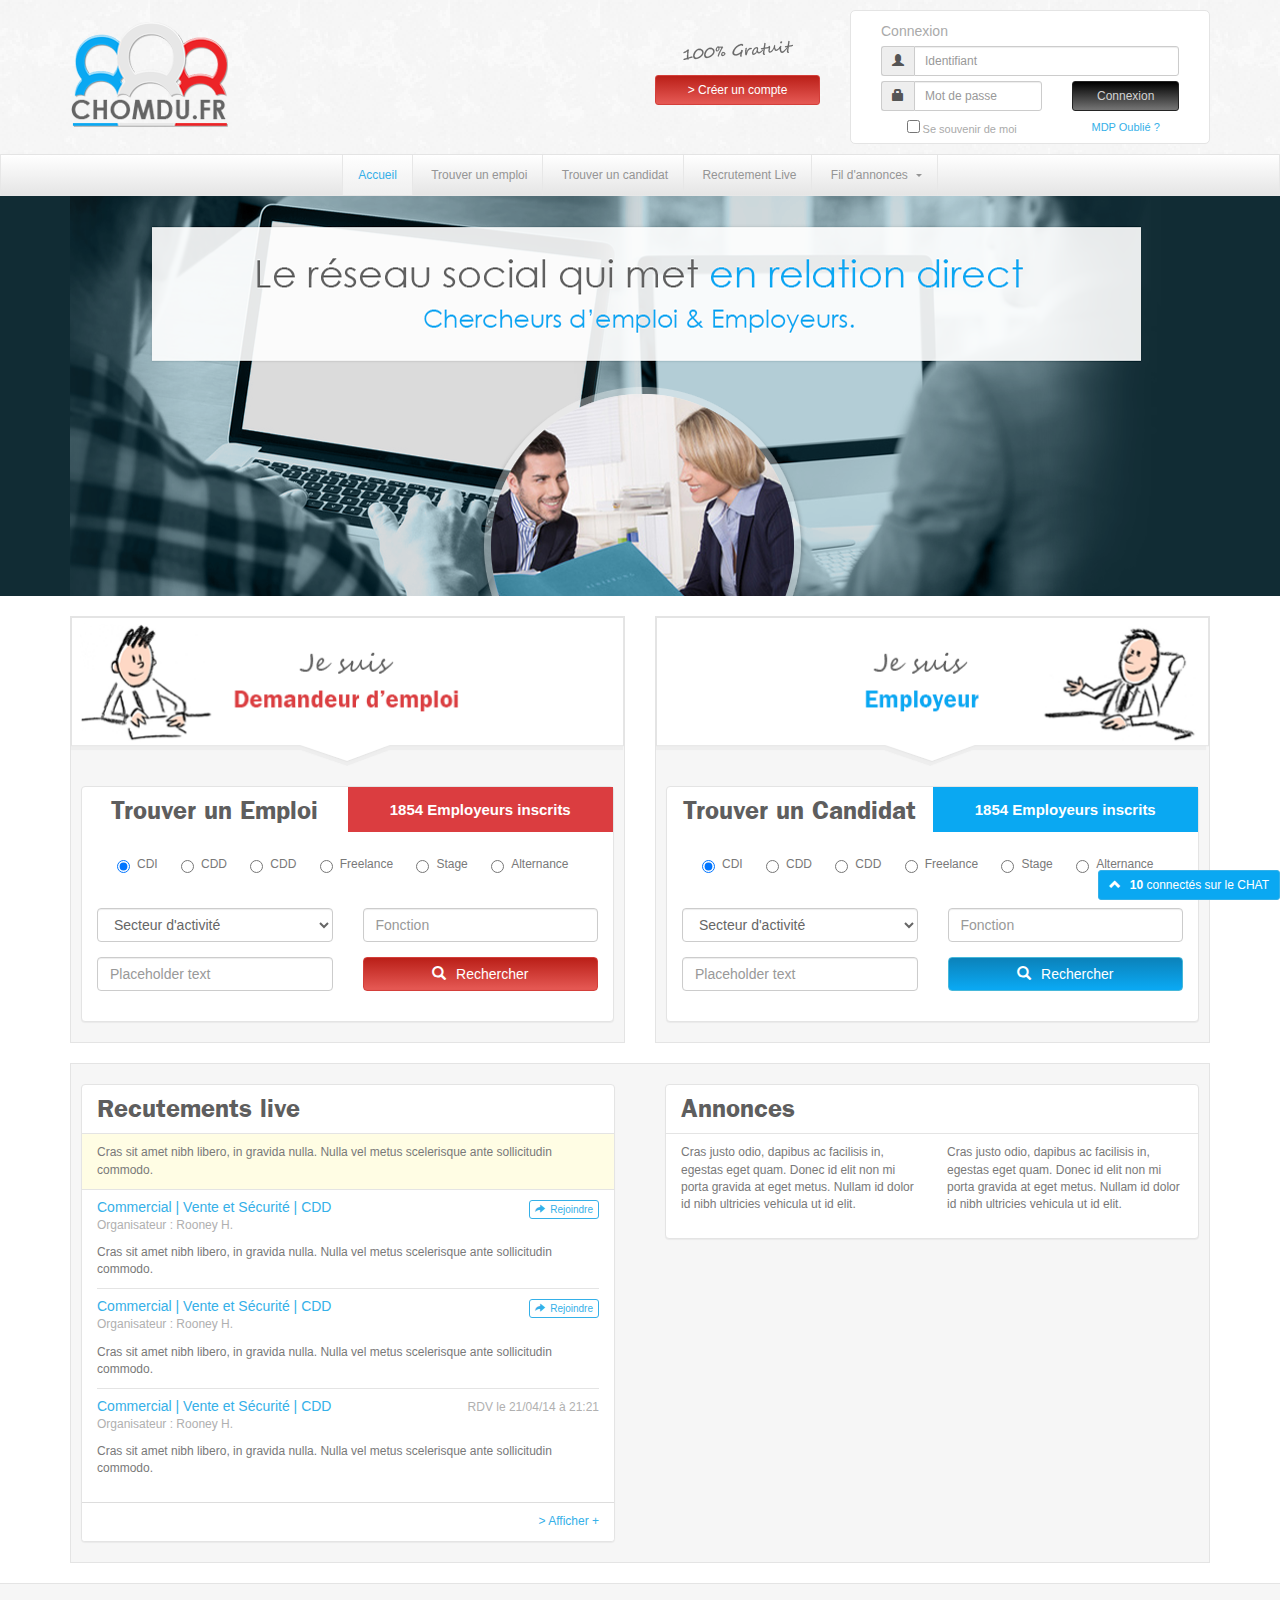
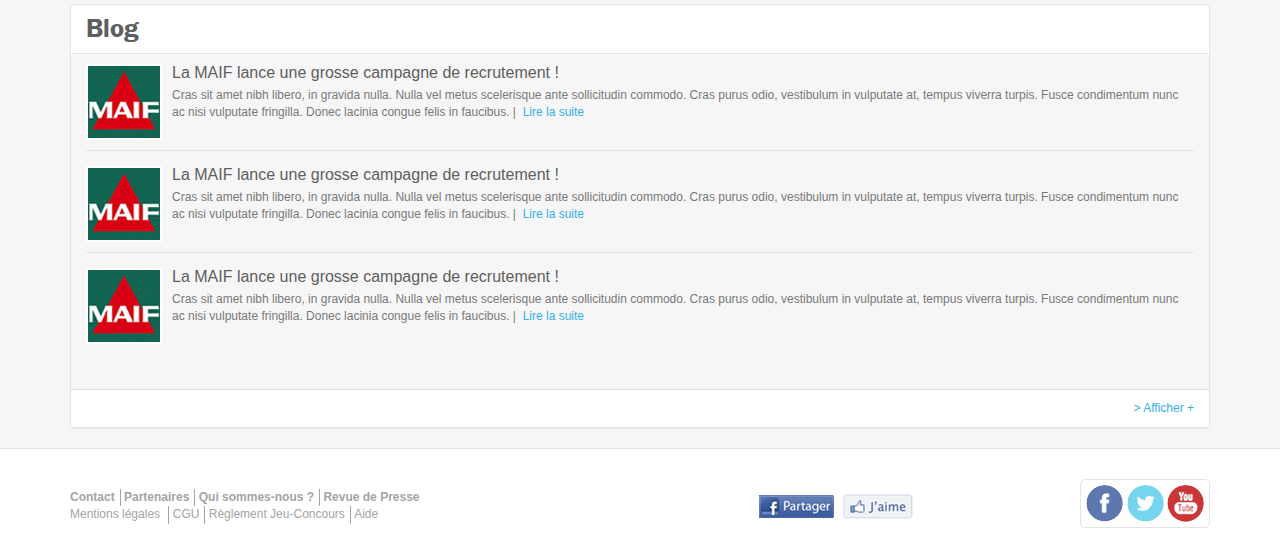
==== commit c6a07a37: "CSS & HTML: globals corrections." ====
--- a/index.html
+++ b/index.html
@@ -34,7 +34,7 @@
                                 </div>
                             </a>
                         </div>
-                        <div class="col-lg-offset-4 col-md-offset-3 text-center col-sm-3 col-md-2 col-sm-offset-1 register">
+                        <div class="col-md-offset-3 text-center col-sm-3 col-md-2 col-sm-offset-1 register col-lg-offset-3">
                             <div class="row">
                                 <div class="col-sm-12 col-xs-6">
                                     <img src="images/100p100.png">
@@ -44,7 +44,7 @@
                                 </div>
                             </div>
                         </div>
-                        <div class="col-lg-3 col-sm-5 col-md-4 pull-right">
+                        <div class="col-sm-5 col-md-4 pull-right col-lg-4">
                             <div class="loginForm">
                                 <form class="">
                                     <label>Connexion</label>
@@ -64,12 +64,12 @@
                                         <div class="  col-md-5">
                                             <button type="submit" class="btn-default btn-block btn-primary btn-sm btn">Connexion</button>
                                         </div>
-                                        <div class="  col-xs-7">
+                                        <div class="  col-xs-7 text-center">
                                             <label class="control-label">
-                                                <input type="checkbox">                                                                                                                                                                                                                                                                                                                                                                                                                                                                                                                                                                                                                                                                                                                                                                                                                                                                                                                                                                                                                                                                                                                                                                                                                                                                                                                                                                                                                                                                                                                                                                                                                                                                                                                                                                                                                                        Se souvenir de moi                 
+                                                <input type="checkbox">                                                                                                                                                                                                                                                                                                                                                                                                                                                                                                                                                                                                                                                                                                                                                                                                                                                                                                                                                                                                                                                                                                                                                                                                                                                                                                                                                                                                                                                                                                                                                                                                                                                                                                                                                                                                                                                                                                                                                                                                                                                                                                                                                                                                                                                                                                                                                                                                                                        Se souvenir de moi                 
                                             </label>
                                         </div>
-                                        <div class="  col-xs-5">
+                                        <div class="  col-xs-5 text-center">
                                             <a href="#">MDP Oublié ?</a>
                                         </div>
                                     </div>
@@ -166,22 +166,22 @@
                                             <div class="col-sm-12">
                                                 <div class="radio">
                                                     <label class="control-label">
-                                                        <input type="radio" name="group" value="CDI" checked>                                                                                                                                                                                                                                                                                                                                                                                                                                                                 CDI
-                                                    </label>
-                                                    <label class="control-label">
-                                                        <input type="radio" name="group" value="CDD">                                                                                                                                                                                                                                                                                                                                                                                                                                                                 CDD
-                                                    </label>
-                                                    <label class="control-label">
-                                                        <input type="radio" name="group" value="CDD">                                                                                                                                                                                                                                                                                                                                                                                                                                                                 CDD
-                                                    </label>
-                                                    <label class="control-label">
-                                                        <input type="radio" name="group" value="Freelance">                                                                                                                                                                                                                                                                                                                                                                                                                                                                 Freelance
-                                                    </label>
-                                                    <label class="control-label">
-                                                        <input type="radio" name="group" value="Stage">                                                                                                                                                                                                                                                                                                                                                                                                                                                                 Stage
-                                                    </label>
-                                                    <label class="control-label">
-                                                        <input type="radio" name="group" value="Alternance">                                                                                                                                                                                                                                                                                                                                                                                                                                                                 Alternance
+                                                        <input type="radio" name="group" value="CDI" checked>                                                                                                                                                                                                                                                                                                                                                                                                                                                                                                                                                                                                                                                                                                                                                                                                                                                                                                                                                                                                                                                                                                                                                                 CDI
+                                                    </label>
+                                                    <label class="control-label">
+                                                        <input type="radio" name="group" value="CDD">                                                                                                                                                                                                                                                                                                                                                                                                                                                                                                                                                                                                                                                                                                                                                                                                                                                                                                                                                                                                                                                                                                                                                                 CDD
+                                                    </label>
+                                                    <label class="control-label">
+                                                        <input type="radio" name="group" value="CDD">                                                                                                                                                                                                                                                                                                                                                                                                                                                                                                                                                                                                                                                                                                                                                                                                                                                                                                                                                                                                                                                                                                                                                                 CDD
+                                                    </label>
+                                                    <label class="control-label">
+                                                        <input type="radio" name="group" value="Freelance">                                                                                                                                                                                                                                                                                                                                                                                                                                                                                                                                                                                                                                                                                                                                                                                                                                                                                                                                                                                                                                                                                                                                                                 Freelance
+                                                    </label>
+                                                    <label class="control-label">
+                                                        <input type="radio" name="group" value="Stage">                                                                                                                                                                                                                                                                                                                                                                                                                                                                                                                                                                                                                                                                                                                                                                                                                                                                                                                                                                                                                                                                                                                                                                 Stage
+                                                    </label>
+                                                    <label class="control-label">
+                                                        <input type="radio" name="group" value="Alternance">                                                                                                                                                                                                                                                                                                                                                                                                                                                                                                                                                                                                                                                                                                                                                                                                                                                                                                                                                                                                                                                                                                                                                                 Alternance
                                                     </label>
                                                 </div>
                                             </div>
@@ -237,22 +237,22 @@
                                             <div class="col-sm-12">
                                                 <div class="radio">
                                                     <label class="control-label">
-                                                        <input type="radio" name="group" value="CDI" checked>                                                                                                                                                                                                                                                                                                                                                                                                                                                                 CDI
-                                                    </label>
-                                                    <label class="control-label">
-                                                        <input type="radio" name="group" value="CDD">                                                                                                                                                                                                                                                                                                                                                                                                                                                                 CDD
-                                                    </label>
-                                                    <label class="control-label">
-                                                        <input type="radio" name="group" value="CDD">                                                                                                                                                                                                                                                                                                                                                                                                                                                                 CDD
-                                                    </label>
-                                                    <label class="control-label">
-                                                        <input type="radio" name="group" value="Freelance">                                                                                                                                                                                                                                                                                                                                                                                                                                                                 Freelance
-                                                    </label>
-                                                    <label class="control-label">
-                                                        <input type="radio" name="group" value="Stage">                                                                                                                                                                                                                                                                                                                                                                                                                                                                 Stage
-                                                    </label>
-                                                    <label class="control-label">
-                                                        <input type="radio" name="group" value="Alternance">                                                                                                                                                                                                                                                                                                                                                                                                                                                                 Alternance
+                                                        <input type="radio" name="group" value="CDI" checked>                                                                                                                                                                                                                                                                                                                                                                                                                                                                                                                                                                                                                                                                                                                                                                                                                                                                                                                                                                                                                                                                                                                                                                 CDI
+                                                    </label>
+                                                    <label class="control-label">
+                                                        <input type="radio" name="group" value="CDD">                                                                                                                                                                                                                                                                                                                                                                                                                                                                                                                                                                                                                                                                                                                                                                                                                                                                                                                                                                                                                                                                                                                                                                 CDD
+                                                    </label>
+                                                    <label class="control-label">
+                                                        <input type="radio" name="group" value="CDD">                                                                                                                                                                                                                                                                                                                                                                                                                                                                                                                                                                                                                                                                                                                                                                                                                                                                                                                                                                                                                                                                                                                                                                 CDD
+                                                    </label>
+                                                    <label class="control-label">
+                                                        <input type="radio" name="group" value="Freelance">                                                                                                                                                                                                                                                                                                                                                                                                                                                                                                                                                                                                                                                                                                                                                                                                                                                                                                                                                                                                                                                                                                                                                                 Freelance
+                                                    </label>
+                                                    <label class="control-label">
+                                                        <input type="radio" name="group" value="Stage">                                                                                                                                                                                                                                                                                                                                                                                                                                                                                                                                                                                                                                                                                                                                                                                                                                                                                                                                                                                                                                                                                                                                                                 Stage
+                                                    </label>
+                                                    <label class="control-label">
+                                                        <input type="radio" name="group" value="Alternance">                                                                                                                                                                                                                                                                                                                                                                                                                                                                                                                                                                                                                                                                                                                                                                                                                                                                                                                                                                                                                                                                                                                                                                 Alternance
                                                     </label>
                                                 </div>
                                             </div>
@@ -295,8 +295,8 @@
                                     <h2>
                                     Recutements live</h2>
                                     <div class="row">
-                                        <div class="bg-warning col-xs-12">
-                                            <p class="recrutLiveConcept">
+                                        <div class="col-xs-12 bg-warning recrutLiveConcept">
+                                            <p>
                                             Cras sit amet nibh libero, in gravida nulla. Nulla vel metus scelerisque ante sollicitudin commodo.<br></p>
                                         </div>
                                     </div>
@@ -305,7 +305,7 @@
                                     <div class="recrutLive">
                                         <h5><a hreh="#">Commercial | Vente et Sécurité | CDD</a></h5>
                                         <button type="button" class="btn btn-default pull-right btn-xs">
-                                            <span class="glyphicon glyphicon-pushpin"></span>Rejoindre
+                                            <span class="glyphicon glyphicon-share-alt"></span>Rejoindre
                                         </button>
                                         <p class="text-muted">
                                         Organisateur : Rooney H.</p>
@@ -315,7 +315,7 @@
                                     <div class="recrutLive">
                                         <h5><a hreh="#">Commercial | Vente et Sécurité | CDD</a></h5>
                                         <button type="button" class="btn btn-default pull-right btn-xs">
-                                            <span class="glyphicon glyphicon-pushpin"></span>Rejoindre
+                                            <span class="glyphicon glyphicon-share-alt"></span>Rejoindre
                                         </button>
                                         <p class="text-muted">
                                         Organisateur : Rooney H.</p>
@@ -464,31 +464,137 @@
             </div>
         </footer>
         <div class="chatMin">
-            <div class="btn-group dropup pull-right">
-                <button type="button" class="btn btn-default dropdown-toggle btn-sm" data-toggle="dropdown">
+            <div class="btn-group dropup pull-right hidden-xs">
+                <button type="button" class="btn btn-default dropdown-toggle btn-sm btn-success" data-toggle="dropdown">
                     <span class="glyphicon glyphicon-chevron-up"></span>
-                    <b>8</b> connectés sur le CHAT
+                    <b>10</b> connectés sur le CHAT
                 </button>
-                <ul class="dropdown-menu" role="menu">
-                    <li>
-                        <a href="#"><span class="glyphicon glyphicon-user"></span>Utilisateur</a>
-                        <a href="#"><span class="glyphicon glyphicon-user"></span>Utilisateur</a>
-                        <a href="#"><span class="glyphicon glyphicon-briefcase"></span>Utilisateur</a>
-                        <a href="#"><span class="glyphicon glyphicon-user"></span>Utilisateur</a>
-                        <a href="#"><span class="glyphicon glyphicon-briefcase"></span>Utilisateur</a>
-                        <a href="#"><span class="glyphicon glyphicon-user"></span>Utilisateur</a>
-                        <a href="#"><span class="glyphicon glyphicon-briefcase"></span>Utilisateur</a>
-                        <a href="#"><span class="glyphicon glyphicon-user"></span>Utilisateur</a>
-                        <a href="#"><span class="glyphicon glyphicon-user"></span>Utilisateur</a>
-                        <a href="#"><span class="glyphicon glyphicon-user"></span>Utilisateur</a>
-                    </li>
-                    <li></li>
-                    <li></li>
-                    <li class="divider"></li>
-                    <li>
-                        <a href="#"><span class="glyphicon glyphicon-flash"></span>Déconnexion</a>
-                    </li>
-                </ul>
+                <div class="dropdown-menu chatUsers" role="menu">
+                    <div class="panel-heading text-center">
+                        <h3>
+                    Connectés</h3>
+                        <select class="form-control input-sm">
+                            <option>
+                                TOUS</option>
+                            <option>
+                                Demadeurs</option>
+                            <option>
+                                Employeurs</option>
+                        </select>
+                    </div>
+                    <div class="usersBody">
+                        <div class="panel-body chatPseudo">
+                            <button type="button" class="btn btn-default btn-xs pull-right text-center">
+                                <span class="glyphicon glyphicon-remove text-muted"></span>
+                            </button>
+                            <button type="button" class="btn btn-default btn-xs btn-success pull-right text-center">
+                                <span class="glyphicon glyphicon-comment"></span>
+                            </button>
+                            <span class="text-danger"><b>Demandeur 123</b></span>
+                            <p class="text-muted">
+                                        36 ans - Hérault (34)</p>
+                        </div>
+                        <div class="panel-body chatPseudo panel-highlight">
+                            <button type="button" class="btn btn-default btn-xs pull-right text-center">
+                                <span class="glyphicon glyphicon-remove text-muted"></span>
+                            </button>
+                            <button type="button" class="btn btn-default btn-xs btn-success pull-right text-center">
+                                <span class="glyphicon glyphicon-comment"></span>
+                            </button>
+                            <span class="text-danger"><b>Demandeur 123</b></span>
+                            <p class="text-muted">
+                                        36 ans - Hérault (34)</p>
+                        </div>
+                        <div class="panel-body chatPseudo">
+                            <button type="button" class="btn btn-default btn-xs pull-right text-center">
+                                <span class="glyphicon glyphicon-remove text-muted"></span>
+                            </button>
+                            <button type="button" class="btn btn-default btn-xs btn-success pull-right text-center">
+                                <span class="glyphicon glyphicon-comment"></span>
+                            </button>
+                            <span class="text-info"><b>Demandeur 123</b></span>
+                            <p class="text-muted">
+                                        36 ans - Hérault (34)</p>
+                        </div>
+                        <div class="panel-body chatPseudo panel-highlight">
+                            <button type="button" class="btn btn-default btn-xs pull-right text-center">
+                                <span class="glyphicon glyphicon-remove text-muted"></span>
+                            </button>
+                            <button type="button" class="btn btn-default btn-xs btn-success pull-right text-center">
+                                <span class="glyphicon glyphicon-comment"></span>
+                            </button>
+                            <span class="text-danger"><b>Demandeur 123</b></span>
+                            <p class="text-muted">
+                                        36 ans - Hérault (34)</p>
+                        </div>
+                        <div class="panel-body chatPseudo">
+                            <button type="button" class="btn btn-default btn-xs pull-right text-center">
+                                <span class="glyphicon glyphicon-remove text-muted"></span>
+                            </button>
+                            <button type="button" class="btn btn-default btn-xs btn-success pull-right text-center">
+                                <span class="glyphicon glyphicon-comment"></span>
+                            </button>
+                            <span class="text-danger"><b>Demandeur 123</b></span>
+                            <p class="text-muted">
+                                        36 ans - Hérault (34)</p>
+                        </div>
+                        <div class="panel-body chatPseudo panel-highlight">
+                            <button type="button" class="btn btn-default btn-xs pull-right text-center">
+                                <span class="glyphicon glyphicon-remove text-muted"></span>
+                            </button>
+                            <button type="button" class="btn btn-default btn-xs btn-success pull-right text-center">
+                                <span class="glyphicon glyphicon-comment"></span>
+                            </button>
+                            <span class="text-info"><b>Demandeur 123</b></span>
+                            <p class="text-muted">
+                                        36 ans - Hérault (34)</p>
+                        </div>
+                        <div class="panel-body chatPseudo">
+                            <button type="button" class="btn btn-default btn-xs pull-right text-center">
+                                <span class="glyphicon glyphicon-remove text-muted"></span>
+                            </button>
+                            <button type="button" class="btn btn-default btn-xs btn-success pull-right text-center">
+                                <span class="glyphicon glyphicon-comment"></span>
+                            </button>
+                            <span class="text-info"><b>Demandeur 123</b></span>
+                            <p class="text-muted">
+                                        36 ans - Hérault (34)</p>
+                        </div>
+                        <div class="panel-body chatPseudo panel-highlight">
+                            <button type="button" class="btn btn-default btn-xs pull-right text-center">
+                                <span class="glyphicon glyphicon-remove text-muted"></span>
+                            </button>
+                            <button type="button" class="btn btn-default btn-xs btn-success pull-right text-center">
+                                <span class="glyphicon glyphicon-comment"></span>
+                            </button>
+                            <span class="text-danger"><b>Demandeur 123</b></span>
+                            <p class="text-muted">
+                                        36 ans - Hérault (34)</p>
+                        </div>
+                        <div class="panel-body chatPseudo">
+                            <button type="button" class="btn btn-default btn-xs pull-right text-center">
+                                <span class="glyphicon glyphicon-remove text-muted"></span>
+                            </button>
+                            <button type="button" class="btn btn-default btn-xs btn-success pull-right text-center">
+                                <span class="glyphicon glyphicon-comment"></span>
+                            </button>
+                            <span class="text-danger"><b>Demandeur 123</b></span>
+                            <p class="text-muted">
+                                        36 ans - Hérault (34)</p>
+                        </div>
+                        <div class="panel-body chatPseudo panel-highlight">
+                            <button type="button" class="btn btn-default btn-xs pull-right text-center">
+                                <span class="glyphicon glyphicon-remove text-muted"></span>
+                            </button>
+                            <button type="button" class="btn btn-default btn-xs btn-success pull-right text-center">
+                                <span class="glyphicon glyphicon-comment"></span>
+                            </button>
+                            <span class="text-danger"><b>Demandeur 123</b></span>
+                            <p class="text-muted">
+                                        36 ans - Hérault (34)</p>
+                        </div>
+                    </div>
+                </div>
             </div>
         </div>
         <!-- Bootstrap core JavaScript
--- a/styles.css
+++ b/styles.css
@@ -1,3 +1,5 @@
+
+
 /* CUSTOM FONTS
 *********************************/
 
@@ -19,7 +21,6 @@
 html
 {
     font-family: 'Arial', 'Helvetica', sans-serif;
-
 }
 
 body
@@ -123,6 +124,23 @@
     filter: progid:DXImageTransform.Microsoft.gradient( startColorstr='#0d97d7', endColorstr='#20b2f6',GradientType=0 );
 }
 
+.btn-success
+{
+    border-color: #35b0e8;
+    color: #fff;
+    background-color: #0aa8f2;
+}
+
+.btn-success:hover,
+.btn-success:focus,
+.btn-success:active,
+.btn-success.active,
+.open > .dropdown-toggle.btn-success
+{
+    border-color: #20b2f6;
+    background-color: #20b2f6;
+}
+
 .btn-xs
 {
     font-size: 10px;
@@ -138,9 +156,33 @@
     background-color: #0aa8f2;
 }
 
+.bg-warning
+{
+    background-color: #fffde4;
+}
+
 .text-muted
 {
     color: #b0b0b0;
+}
+
+.text-danger
+{
+    color: #db3d40;
+}
+
+.text-info
+{
+    color: #35b0e8;
+}
+
+.caret
+{
+    margin-left: 8px;
+    vertical-align: middle;
+    border-top: 3px solid;
+    border-right: 3px solid transparent;
+    border-left: 3px solid transparent;
 }
 
 .navbar
@@ -167,12 +209,21 @@
 .navbar-default .navbar-nav > .active > a:focus
 {
     color: #35b0e8;
-    background-color: #efefef;   
-    background: linear-gradient(to bottom, #ffffff 0%,#f7f7f7 47%,#efefef 100%);}
-
-.navbar-default .navbar-nav>li>a, .navbar-default .navbar-nav>li>a
+    background-color: #efefef;
+    background: linear-gradient(to bottom, #ffffff 0%,#f7f7f7 47%,#efefef 100%);
+}
+
+.navbar-default .navbar-nav>li>a, 
+.navbar-default .navbar-nav>li>a:hover,
+.navbar-default .navbar-nav>li>a:active
 {
     color: #959595;
+    border-right: solid 1px #e7e7e7;
+}
+
+.navbar-default .navbar-nav>li:first-child>a
+{
+    border-left: solid 1px #e7e7e7;
 }
 
 .navbar-default .navbar-nav>li>a:hover, .navbar-default .navbar-nav>li>a:focus
@@ -180,42 +231,51 @@
     color: #35b0e8;
 }
 
-.navbar-default .navbar-nav>.open>a, .navbar-default .navbar-nav>.open>a:hover, .navbar-default .navbar-nav>.open>a:focus {
+.navbar-default .navbar-nav>.open>a, .navbar-default .navbar-nav>.open>a:hover, .navbar-default .navbar-nav>.open>a:focus
+{
     color: #35b0e8;
-    background-color: #efefef;   
-    background: linear-gradient(to bottom, #ffffff 0%,#f7f7f7 47%,#efefef 100%);}
-
-.dropdown-menu{
+    background-color: #efefef;
+    background: linear-gradient(to bottom, #ffffff 0%,#f7f7f7 47%,#efefef 100%);
+}
+
+.dropdown-menu {
     font-size: 12px;
-    background-color: #efefef;       
-    background: linear-gradient(to bottom, #ffffff 0%,#f7f7f7 47%,#efefef 100%);}
-}
-
-.dropdown-menu>li>a {
+    background-color: #efefef;
+    background: linear-gradient(to bottom, #ffffff 0%,#f7f7f7 47%,#efefef 100%);
+    min-width: 250px;
+
+
+}
+
+
+.dropdown-menu>li>a
+{
     color: #959595;
 }
 
-.dropdown-menu>li>a:hover, .dropdown-menu>li>a:focus {
+.dropdown-menu>li>a:hover, .dropdown-menu>li>a:focus
+{
     color: #35b0e8;
 }
 
-.dropdown-menu>li>a {
+.dropdown-menu>li>a
+{
     color: #959595;
 }
 
-.nav-tabs {
+.nav-tabs
+{
     margin-top: 10px;
-
-}
-
-.nav-tabs>li>a {
+}
+
+.nav-tabs>li>a
+{
     color: #959595;
-
-}
-
-.nav-tabs>li.active>a, .nav-tabs>li.active>a:hover, .nav-tabs>li.active>a:focus {
-color: #35b0e8;
-
+}
+
+.nav-tabs>li.active>a, .nav-tabs>li.active>a:hover, .nav-tabs>li.active>a:focus
+{
+    color: #35b0e8;
 }
 
 .panel
@@ -244,7 +304,6 @@
 {
     color: #666;
 }
-
 
 .media
 {
@@ -322,7 +381,6 @@
     padding-right: 5px;
 }
 
-
 .jumbotron.header
 {
     margin-bottom: 0;
@@ -348,7 +406,9 @@
     border: solid 1px #e4e4e4;
     color: #aaaaaa;
     margin-top: 10px;
-    padding: 10px;
+    padding-top: 10px;
+    padding-right: 30px;
+    padding-left: 30px;
     margin-bottom: 10px;
     -webkit-border-radius: 5px;
     -moz-border-radius: 5px;
@@ -412,7 +472,6 @@
 {
     margin-top: 10px;
 }
-
 
 .homeBlock .badge
 {
@@ -425,7 +484,6 @@
     -ms-border-radius: 0;
 }
 
-
 .homeBlock .radio label, .homeBlock .checkbox label
 {
     padding-left: 40px;
@@ -440,12 +498,13 @@
 .recrutLiveConcept
 {
     padding-top: 10px;
+    border-top: solid 1px #e4e4e4;
 }
 
 .recrutLive
 {
     border-bottom: solid 1px #e4e4e4;
-    margin-bottom:10px;
+    margin-bottom: 10px;
 }
 
 .recrutLive h5
@@ -458,21 +517,19 @@
     border-bottom: none;
 }
 
-
-.recrutLive .btn-default {
+.recrutLive .btn-default
+{
     color: #35b0e8;
     background-color: #fff;
     border-color: #35b0e8;
 }
 
-
 .recrutLive .btn-default:hover,.recrutLive .btn-default:focus,.recrutLive .btn-default:active,.recrutLive .btn-default.active,.recrutLive .open>.dropdown-toggle.btn-default
 {
     color: #35b0e8;
     background-color: #eee;
     border-color: #35b0e8;
 }
-
 
 .jumbotron.blog
 {
@@ -498,7 +555,6 @@
 {
     padding-bottom: 10px;
     padding-top: 30px;
-
 }
 
 .fb img
@@ -555,16 +611,141 @@
     -ms-border-radius: 5px;
 }
 
-.chatMin{
+.panel-highlight
+{
+    background-color: #fdfdfd;
+    border-bottom: solid 1px #e4e4e4;
+    border-top: solid 1px #e4e4e4;
+}
+
+.panel-heading + .panel-highlight, .panel-highlight + .panel-highlight
+{
+    border-top: none;
+}
+
+.chatMin
+{
     position: fixed;
     bottom: 0px;
     right: 0px;
 }
 
-.chatMin .glyphicon{
-padding-right: 5px;
-}
-
+.chatMin .glyphicon
+{
+    padding-right: 5px;
+}
+
+.chatRoom, .chatUsers
+{
+    margin-top: 20px;
+}
+
+.chatRoom .panel-footer
+{
+    background-color: #f4f4f4;
+}
+
+.chatRoom .panel-highlight img
+{
+    width: 40px;
+    margin-right: 20px;
+}
+
+.chatRoom .panel-highlight h2
+{
+    display: inline;
+    margin-top: 5px;
+}
+
+.chatBody
+{
+    max-height: 200px;
+    overflow-y: scroll;
+}
+
+.usersBody
+{
+    max-height: 400px;
+    overflow-y: scroll;
+}
+
+.chatMsg
+{
+    height: 30px;
+}
+
+.chatServerMsg
+{
+    height: 40px;
+    margin-bottom: 10px;
+    border-bottom: solid 1px #e4e4e4;
+    border-top: solid 1px #e4e4e4;
+}
+
+.chatServerMsg img
+{
+    margin-right: 10px;
+}
+
+.chatServerMsg span
+{
+    line-height: 3em;
+}
+
+.chatRoom .panel-highlight .btn
+{
+    margin-top: 10px;
+}
+
+.chatRoom .panel-highlight .glyphicon
+{
+    padding-right: 5px;
+}
+
+.chatRoom .panel-highlight a
+{
+    font-size: 11px;
+    color: #b0b0b0;
+}
+
+.chatUsers h3
+{
+    display: inline;
+            padding-right:15px;
+}
+
+.chatUsers select
+{
+   display: inline;
+    width: 130px;
+    margin-top:10px;
+        margin-bottom:10px;
+
+}
+
+
+.chatUsers .btn-xs
+{
+    width: 20px;
+    height: 20px;
+    margin-left: 5px;
+}
+
+.chatUsers .btn-xs span
+{
+    margin-left: -1px;
+}
+
+.chatUsers p
+{
+    font-size: 11px;
+    margin-bottom: 0;
+}
+
+.chatPseudo
+{
+    padding: 5px;
+}
 
 /* MediaQueries
 *********************************/
@@ -583,8 +764,7 @@
     {
         margin-top: 15px;
     }
-    .navbar .nav,
-.navbar .nav > li
+    .navbar .nav, .navbar .nav > li
     {
         float: none;
         display: inline-block;
@@ -622,11 +802,15 @@
     }
 }
 
-
 @media (min-width:992px)
 {
-    footer .social
+    footer
     {
         text-align: right;
     }
-}+    .footerMenu
+    {
+        text-align: left;
+    }
+}
+
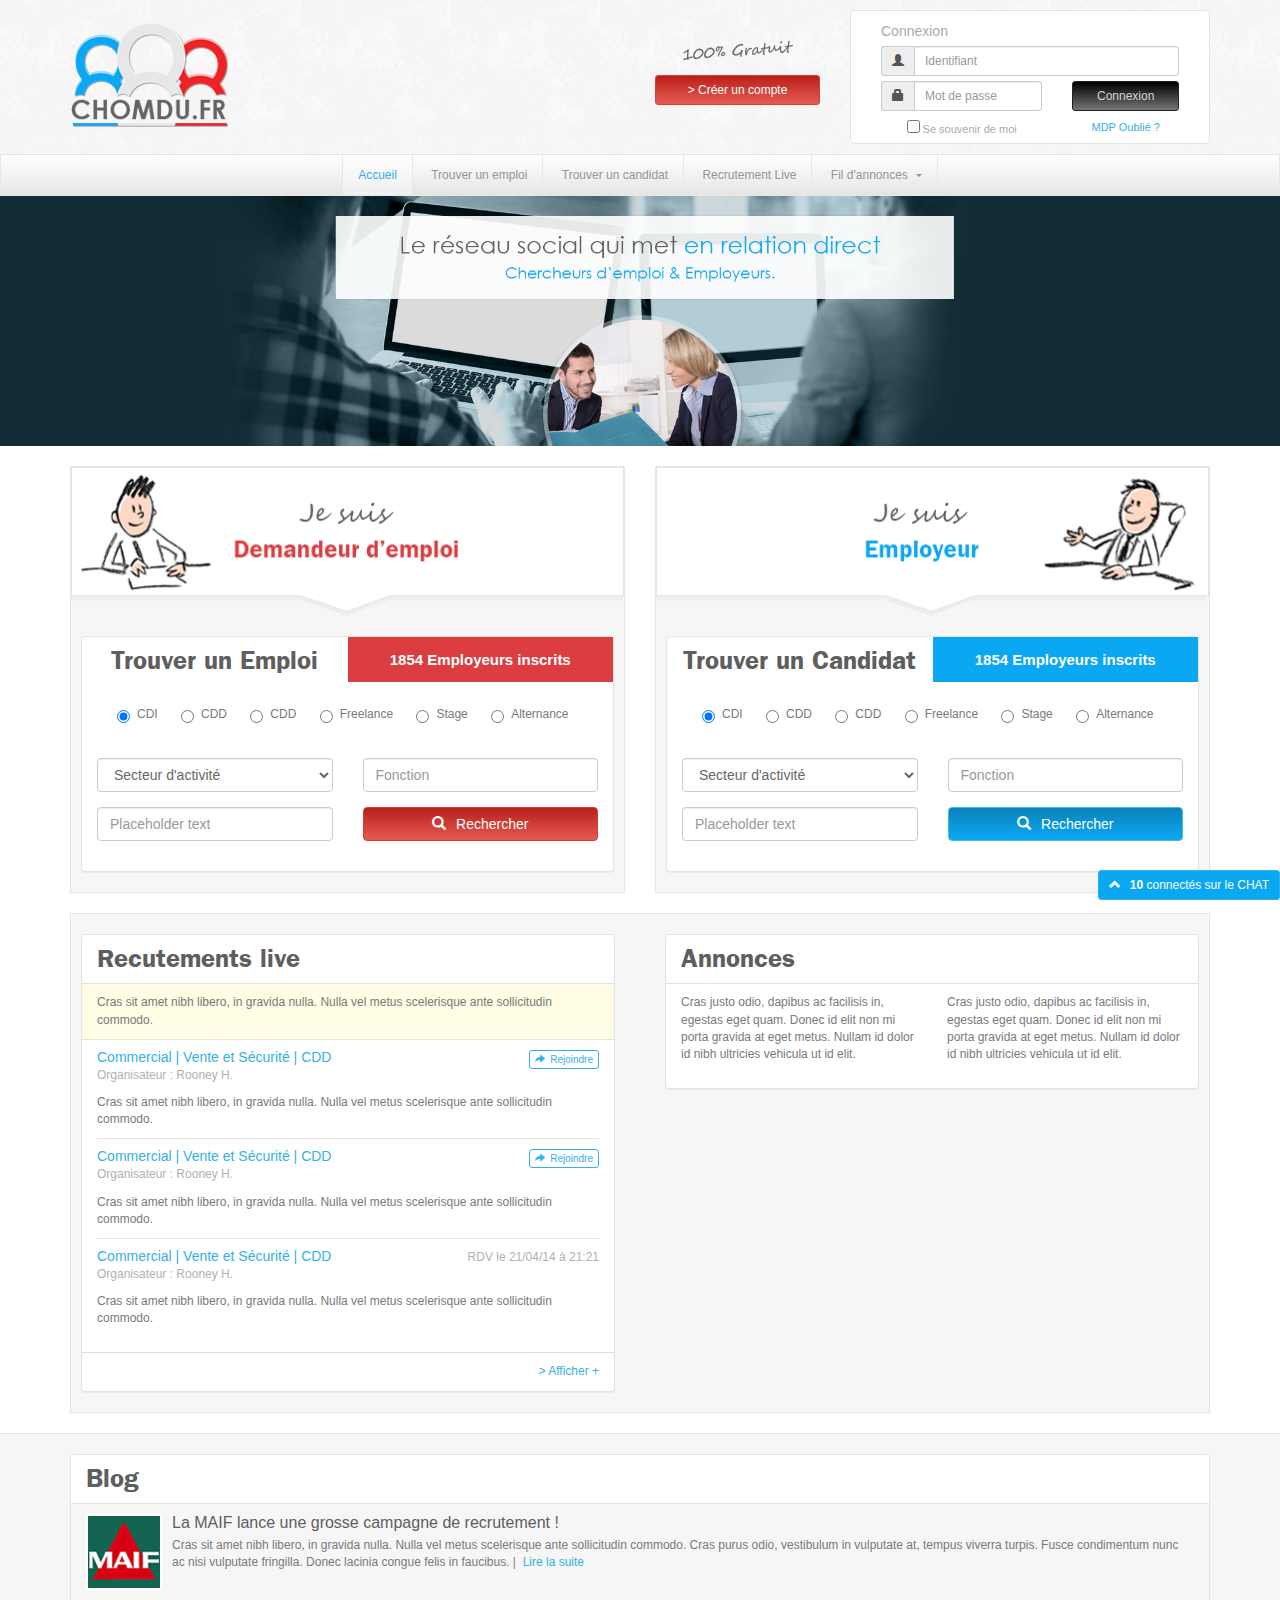
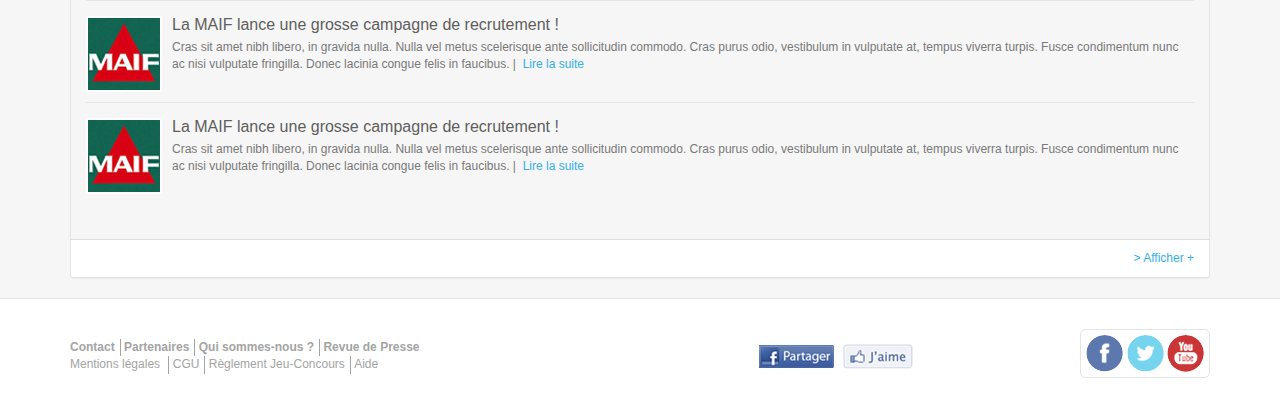
==== commit c6a1eb7b: "HTML & CSS: slider corrections." ====
--- a/index.html
+++ b/index.html
@@ -124,20 +124,18 @@
                 </div>
             </nav>
             <div class="container-fluid hidden-xs slider">
-                <div class="container">
-                    <div class="flexslider">
-                        <ul class="slides">
-                            <li>
-                                <img src="images/slider1.png">
-                            </li>
-                            <li>
-                                <img src="images/slider2.png">
-                            </li>
-                            <li>
-                                <img src="images/slider3.png">
-                            </li>
-                        </ul>
-                    </div>
+                <div class="flexslider">
+                    <ul class="slides">
+                        <li>
+                            <img src="images/slider1-2000.png">
+                        </li>
+                        <li>
+                            <img src="images/slider1-2000.png">
+                        </li>
+                        <li>
+                            <img src="images/slider1-2000.png">
+                        </li>
+                    </ul>
                 </div>
             </div>
         </header>
--- a/styles.css
+++ b/styles.css
@@ -363,13 +363,13 @@
     margin-right: 5px;
 }
 
-.homeBlock .form-control, .homeBlock .btn, .homeBlock .radio
-{
-    margin-bottom: 15px;
-}
 
 /* CHOMDU Custom CSS
 *********************************/
+.homeBlock .form-control, .homeBlock .btn, .homeBlock .radio
+{
+    margin-bottom: 15px;
+}
 
 .btn span
 {
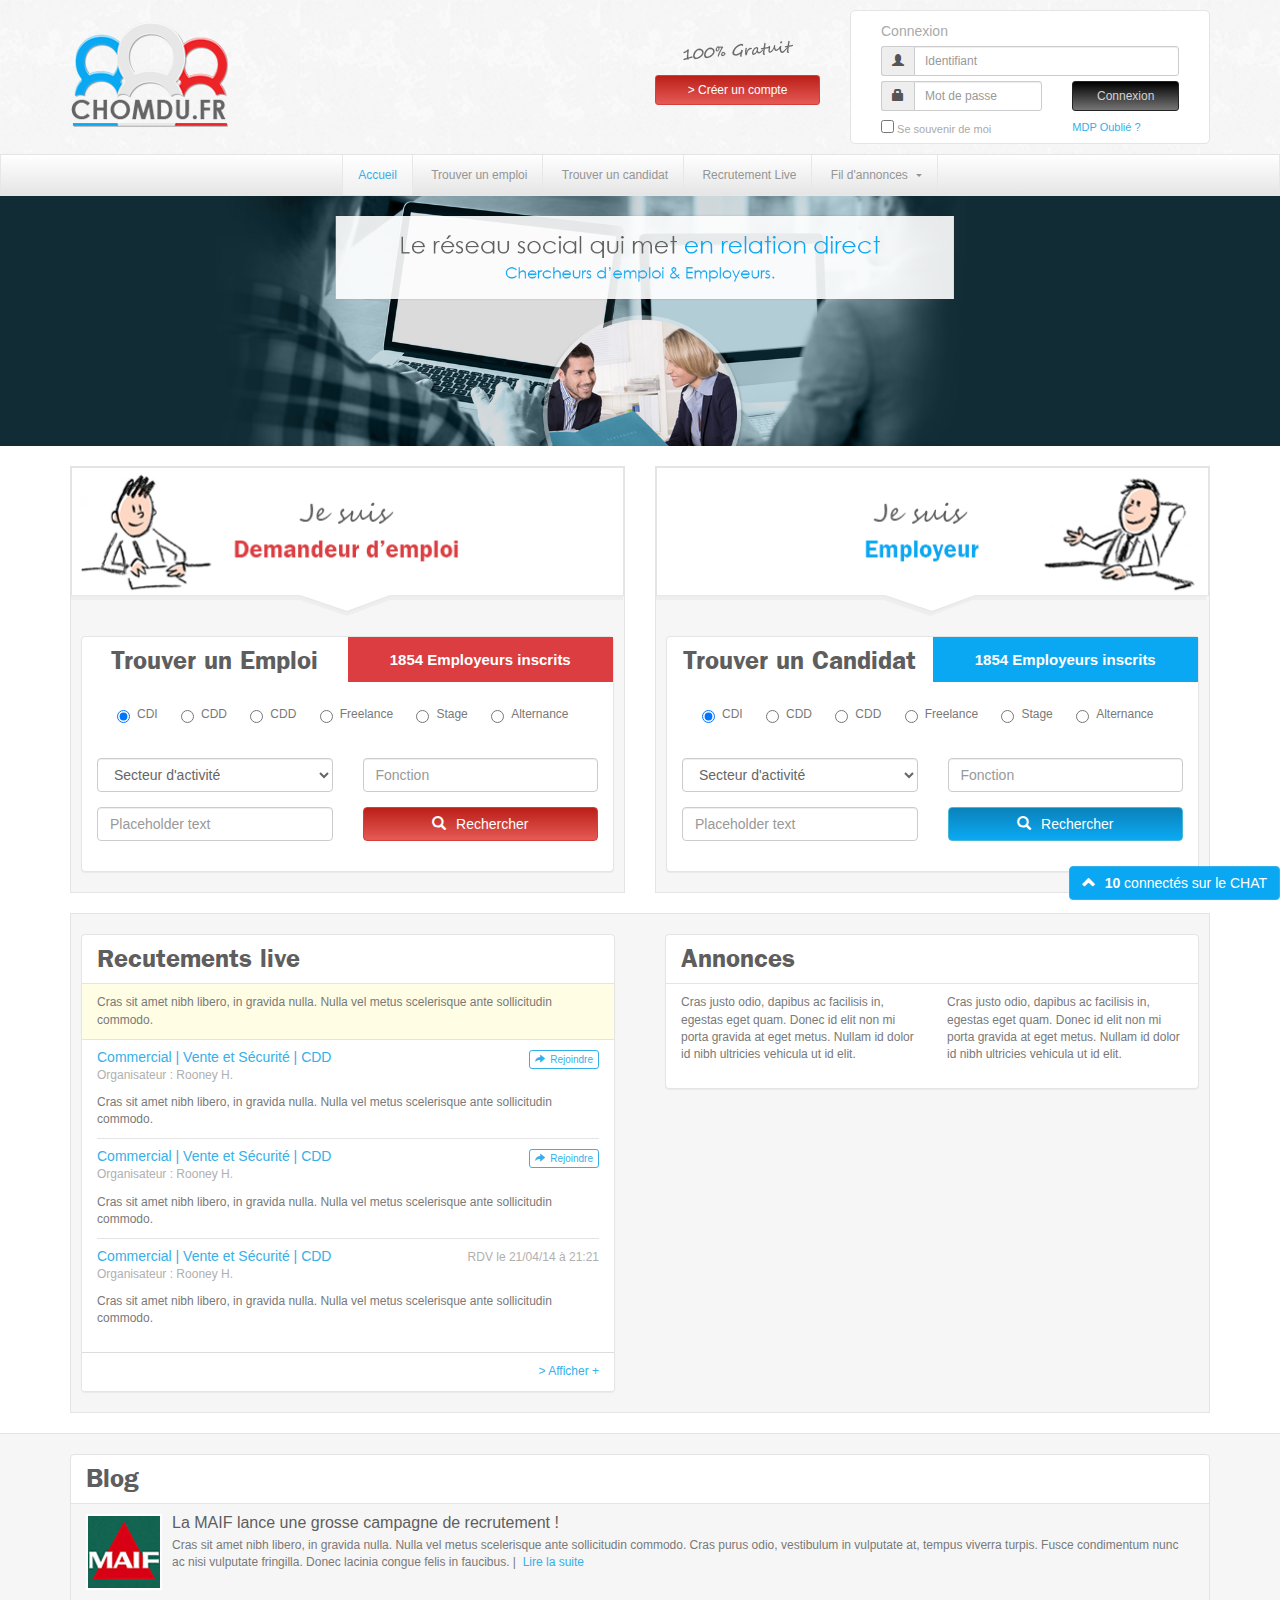
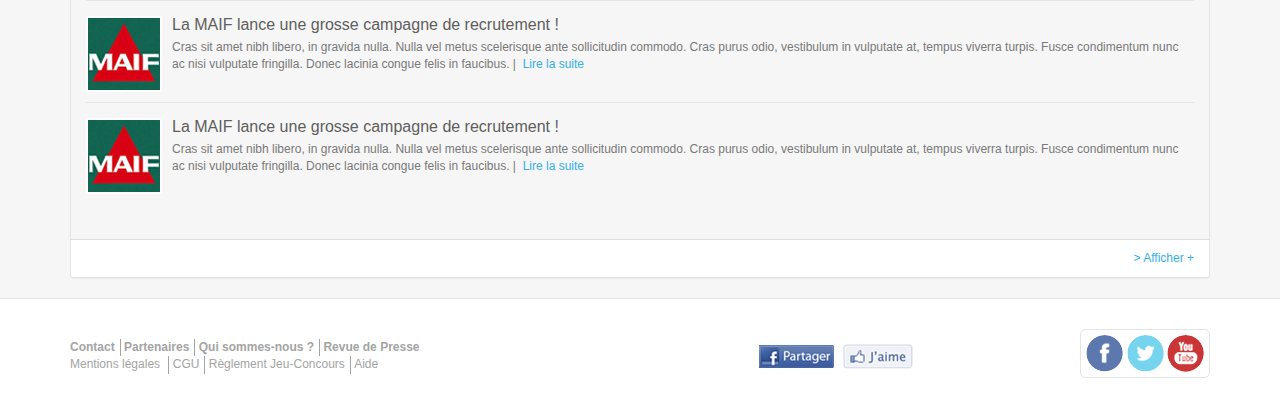
==== commit 145092bf: "HTML & CSS: graphics improvements." ====
--- a/index.html
+++ b/index.html
@@ -64,12 +64,12 @@
                                         <div class="  col-md-5">
                                             <button type="submit" class="btn-default btn-block btn-primary btn-sm btn">Connexion</button>
                                         </div>
-                                        <div class="  col-xs-7 text-center">
+                                        <div class="  col-xs-7">
                                             <label class="control-label">
-                                                <input type="checkbox">                                                                                                                                                                                                                                                                                                                                                                                                                                                                                                                                                                                                                                                                                                                                                                                                                                                                                                                                                                                                                                                                                                                                                                                                                                                                                                                                                                                                                                                                                                                                                                                                                                                                                                                                                                                                                                                                                                                                                                                                                                                                                                                                                                                                                                                                                                                                                                                                                                        Se souvenir de moi                 
+                                                <input type="checkbox">                                                                                                                                                                                                                                                                                                                                                                                                                                                                                                                                                                                                                                                                                                                                                                                                                                                                                                                                                                                                                                                                                                                                                                                                                                                                                                                                                                                                                                                                                                                                                                                                                                                                                                                                                                                                                                                                                                                                                                                                                                                                                                                                                                                                                                                                                                                                                                                                                                                                                                                                        Se souvenir de moi                 
                                             </label>
                                         </div>
-                                        <div class="  col-xs-5 text-center">
+                                        <div class="  col-xs-5">
                                             <a href="#">MDP Oublié ?</a>
                                         </div>
                                     </div>
@@ -164,22 +164,22 @@
                                             <div class="col-sm-12">
                                                 <div class="radio">
                                                     <label class="control-label">
-                                                        <input type="radio" name="group" value="CDI" checked>                                                                                                                                                                                                                                                                                                                                                                                                                                                                                                                                                                                                                                                                                                                                                                                                                                                                                                                                                                                                                                                                                                                                                                 CDI
-                                                    </label>
-                                                    <label class="control-label">
-                                                        <input type="radio" name="group" value="CDD">                                                                                                                                                                                                                                                                                                                                                                                                                                                                                                                                                                                                                                                                                                                                                                                                                                                                                                                                                                                                                                                                                                                                                                 CDD
-                                                    </label>
-                                                    <label class="control-label">
-                                                        <input type="radio" name="group" value="CDD">                                                                                                                                                                                                                                                                                                                                                                                                                                                                                                                                                                                                                                                                                                                                                                                                                                                                                                                                                                                                                                                                                                                                                                 CDD
-                                                    </label>
-                                                    <label class="control-label">
-                                                        <input type="radio" name="group" value="Freelance">                                                                                                                                                                                                                                                                                                                                                                                                                                                                                                                                                                                                                                                                                                                                                                                                                                                                                                                                                                                                                                                                                                                                                                 Freelance
-                                                    </label>
-                                                    <label class="control-label">
-                                                        <input type="radio" name="group" value="Stage">                                                                                                                                                                                                                                                                                                                                                                                                                                                                                                                                                                                                                                                                                                                                                                                                                                                                                                                                                                                                                                                                                                                                                                 Stage
-                                                    </label>
-                                                    <label class="control-label">
-                                                        <input type="radio" name="group" value="Alternance">                                                                                                                                                                                                                                                                                                                                                                                                                                                                                                                                                                                                                                                                                                                                                                                                                                                                                                                                                                                                                                                                                                                                                                 Alternance
+                                                        <input type="radio" name="group" value="CDI" checked>                                                                                                                                                                                                                                                                                                                                                                                                                                                                                                                                                                                                                                                                                                                                                                                                                                                                                                                                                                                                                                                                                                                                                                                                                                                                                 CDI
+                                                    </label>
+                                                    <label class="control-label">
+                                                        <input type="radio" name="group" value="CDD">                                                                                                                                                                                                                                                                                                                                                                                                                                                                                                                                                                                                                                                                                                                                                                                                                                                                                                                                                                                                                                                                                                                                                                                                                                                                                 CDD
+                                                    </label>
+                                                    <label class="control-label">
+                                                        <input type="radio" name="group" value="CDD">                                                                                                                                                                                                                                                                                                                                                                                                                                                                                                                                                                                                                                                                                                                                                                                                                                                                                                                                                                                                                                                                                                                                                                                                                                                                                 CDD
+                                                    </label>
+                                                    <label class="control-label">
+                                                        <input type="radio" name="group" value="Freelance">                                                                                                                                                                                                                                                                                                                                                                                                                                                                                                                                                                                                                                                                                                                                                                                                                                                                                                                                                                                                                                                                                                                                                                                                                                                                                 Freelance
+                                                    </label>
+                                                    <label class="control-label">
+                                                        <input type="radio" name="group" value="Stage">                                                                                                                                                                                                                                                                                                                                                                                                                                                                                                                                                                                                                                                                                                                                                                                                                                                                                                                                                                                                                                                                                                                                                                                                                                                                                 Stage
+                                                    </label>
+                                                    <label class="control-label">
+                                                        <input type="radio" name="group" value="Alternance">                                                                                                                                                                                                                                                                                                                                                                                                                                                                                                                                                                                                                                                                                                                                                                                                                                                                                                                                                                                                                                                                                                                                                                                                                                                                                 Alternance
                                                     </label>
                                                 </div>
                                             </div>
@@ -235,22 +235,22 @@
                                             <div class="col-sm-12">
                                                 <div class="radio">
                                                     <label class="control-label">
-                                                        <input type="radio" name="group" value="CDI" checked>                                                                                                                                                                                                                                                                                                                                                                                                                                                                                                                                                                                                                                                                                                                                                                                                                                                                                                                                                                                                                                                                                                                                                                 CDI
-                                                    </label>
-                                                    <label class="control-label">
-                                                        <input type="radio" name="group" value="CDD">                                                                                                                                                                                                                                                                                                                                                                                                                                                                                                                                                                                                                                                                                                                                                                                                                                                                                                                                                                                                                                                                                                                                                                 CDD
-                                                    </label>
-                                                    <label class="control-label">
-                                                        <input type="radio" name="group" value="CDD">                                                                                                                                                                                                                                                                                                                                                                                                                                                                                                                                                                                                                                                                                                                                                                                                                                                                                                                                                                                                                                                                                                                                                                 CDD
-                                                    </label>
-                                                    <label class="control-label">
-                                                        <input type="radio" name="group" value="Freelance">                                                                                                                                                                                                                                                                                                                                                                                                                                                                                                                                                                                                                                                                                                                                                                                                                                                                                                                                                                                                                                                                                                                                                                 Freelance
-                                                    </label>
-                                                    <label class="control-label">
-                                                        <input type="radio" name="group" value="Stage">                                                                                                                                                                                                                                                                                                                                                                                                                                                                                                                                                                                                                                                                                                                                                                                                                                                                                                                                                                                                                                                                                                                                                                 Stage
-                                                    </label>
-                                                    <label class="control-label">
-                                                        <input type="radio" name="group" value="Alternance">                                                                                                                                                                                                                                                                                                                                                                                                                                                                                                                                                                                                                                                                                                                                                                                                                                                                                                                                                                                                                                                                                                                                                                 Alternance
+                                                        <input type="radio" name="group" value="CDI" checked>                                                                                                                                                                                                                                                                                                                                                                                                                                                                                                                                                                                                                                                                                                                                                                                                                                                                                                                                                                                                                                                                                                                                                                                                                                                                                 CDI
+                                                    </label>
+                                                    <label class="control-label">
+                                                        <input type="radio" name="group" value="CDD">                                                                                                                                                                                                                                                                                                                                                                                                                                                                                                                                                                                                                                                                                                                                                                                                                                                                                                                                                                                                                                                                                                                                                                                                                                                                                 CDD
+                                                    </label>
+                                                    <label class="control-label">
+                                                        <input type="radio" name="group" value="CDD">                                                                                                                                                                                                                                                                                                                                                                                                                                                                                                                                                                                                                                                                                                                                                                                                                                                                                                                                                                                                                                                                                                                                                                                                                                                                                 CDD
+                                                    </label>
+                                                    <label class="control-label">
+                                                        <input type="radio" name="group" value="Freelance">                                                                                                                                                                                                                                                                                                                                                                                                                                                                                                                                                                                                                                                                                                                                                                                                                                                                                                                                                                                                                                                                                                                                                                                                                                                                                 Freelance
+                                                    </label>
+                                                    <label class="control-label">
+                                                        <input type="radio" name="group" value="Stage">                                                                                                                                                                                                                                                                                                                                                                                                                                                                                                                                                                                                                                                                                                                                                                                                                                                                                                                                                                                                                                                                                                                                                                                                                                                                                 Stage
+                                                    </label>
+                                                    <label class="control-label">
+                                                        <input type="radio" name="group" value="Alternance">                                                                                                                                                                                                                                                                                                                                                                                                                                                                                                                                                                                                                                                                                                                                                                                                                                                                                                                                                                                                                                                                                                                                                                                                                                                                                 Alternance
                                                     </label>
                                                 </div>
                                             </div>
@@ -463,7 +463,7 @@
         </footer>
         <div class="chatMin">
             <div class="btn-group dropup pull-right hidden-xs">
-                <button type="button" class="btn btn-default dropdown-toggle btn-sm btn-success" data-toggle="dropdown">
+                <button type="button" class="btn btn-default dropdown-toggle btn-success btn-block" data-toggle="dropdown">
                     <span class="glyphicon glyphicon-chevron-up"></span>
                     <b>10</b> connectés sur le CHAT
                 </button>
--- a/styles.css
+++ b/styles.css
@@ -238,15 +238,18 @@
     background: linear-gradient(to bottom, #ffffff 0%,#f7f7f7 47%,#efefef 100%);
 }
 
-.dropdown-menu {
+.dropdown-menu
+{
     font-size: 12px;
     background-color: #efefef;
     background: linear-gradient(to bottom, #ffffff 0%,#f7f7f7 47%,#efefef 100%);
     min-width: 250px;
-
-
-}
-
+}
+
+.dropdown-menu
+{
+    min-width: 150px !important;
+}
 
 .dropdown-menu>li>a
 {
@@ -363,13 +366,13 @@
     margin-right: 5px;
 }
 
+.homeBlock .form-control, .homeBlock .btn, .homeBlock .radio
+{
+    margin-bottom: 15px;
+}
 
 /* CHOMDU Custom CSS
 *********************************/
-.homeBlock .form-control, .homeBlock .btn, .homeBlock .radio
-{
-    margin-bottom: 15px;
-}
 
 .btn span
 {
@@ -453,6 +456,11 @@
     margin-bottom: 20px;
 }
 
+.imageHeader
+{
+    border-bottom: solid 5px #e4e4e4;
+}
+
 .homeBlock
 {
     border: solid 1px #e4e4e4;
@@ -546,7 +554,7 @@
     background-color: #f6f6f6;
 }
 
-.blog  img
+.blog img
 {
     border: solid 2px #fff;
 }
@@ -635,11 +643,6 @@
     padding-right: 5px;
 }
 
-.chatRoom, .chatUsers
-{
-    margin-top: 20px;
-}
-
 .chatRoom .panel-footer
 {
     background-color: #f4f4f4;
@@ -708,21 +711,28 @@
     color: #b0b0b0;
 }
 
+.chatUserInfos
+{
+    padding-top: 15px;
+}
+
+.chatUserActions
+{
+    padding-top: 10px;
+}
 .chatUsers h3
 {
     display: inline;
-            padding-right:15px;
+    padding-right: 15px;
 }
 
 .chatUsers select
 {
-   display: inline;
+    display: inline;
     width: 130px;
-    margin-top:10px;
-        margin-bottom:10px;
-
-}
-
+    margin-top: 10px;
+    margin-bottom: 10px;
+}
 
 .chatUsers .btn-xs
 {
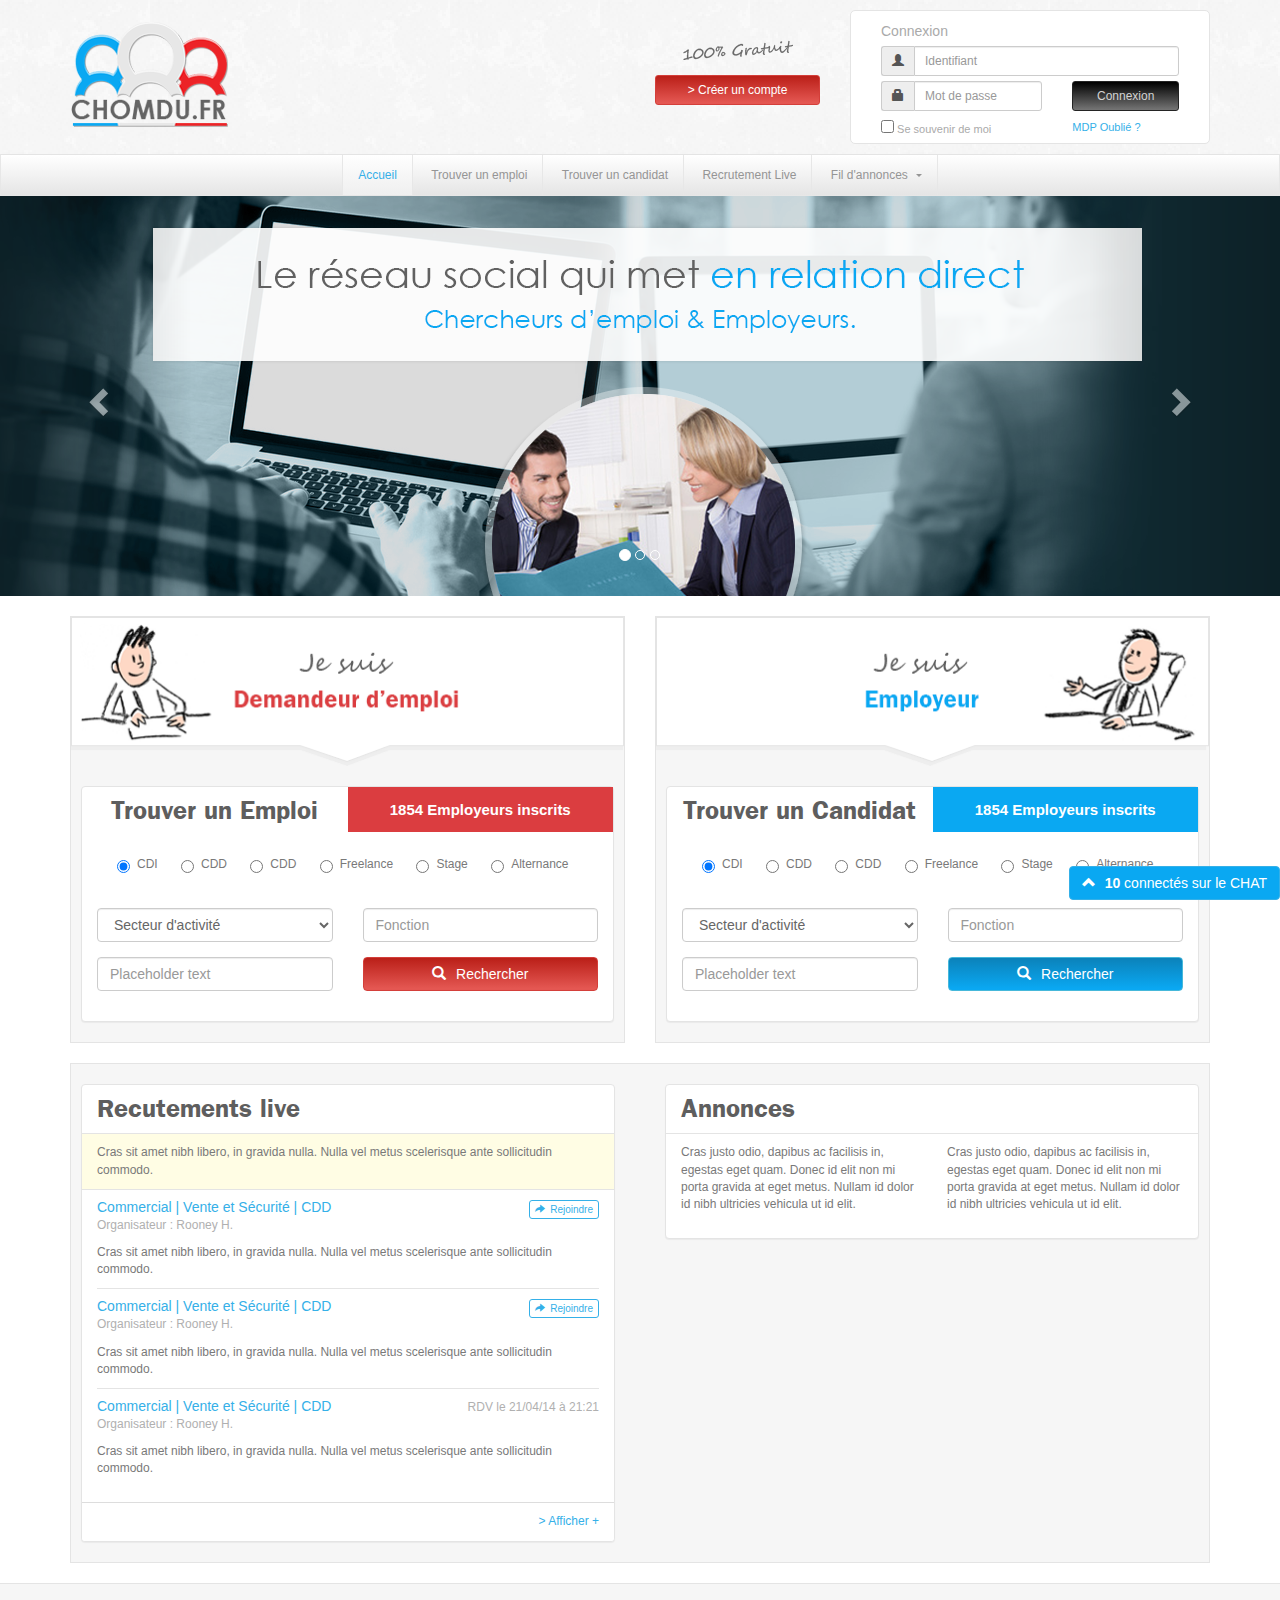
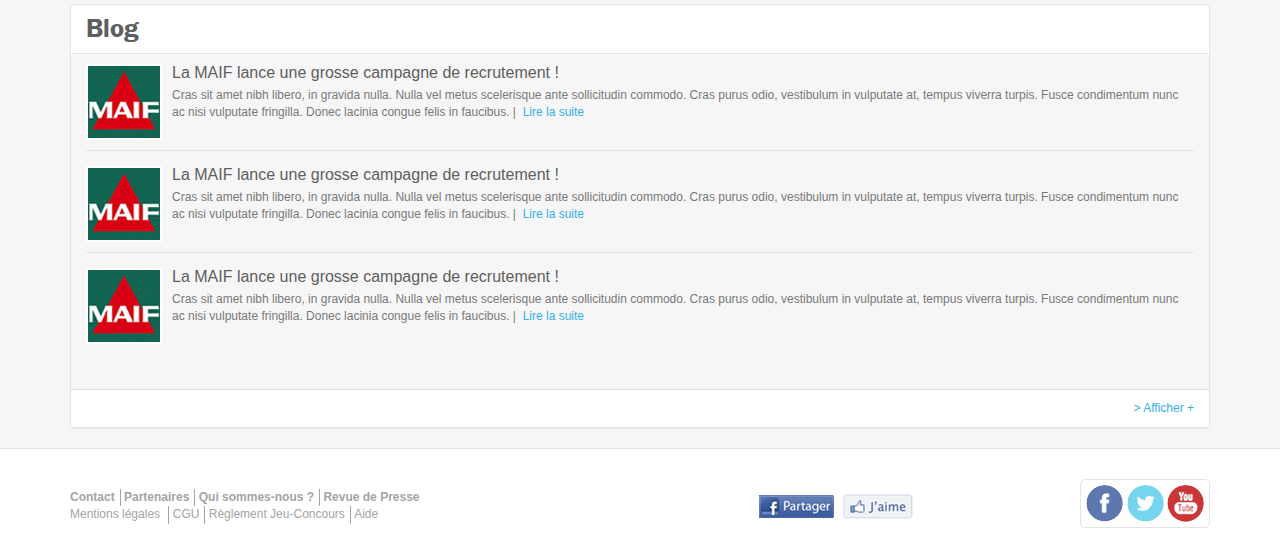
==== commit 10731342: "Remove FlexSlider and add bootstrap Carousel on home." ====
--- a/index.html
+++ b/index.html
@@ -7,8 +7,7 @@
         <meta name="description" content="">
         <meta name="author" content="adrien revel for peps">
         <title>
-            CHOMDU.FR | Accueil
-</title>
+            CHOMDU.FR | Accueil</title>
         <!-- Bootstrap core CSS -->
         <link rel="stylesheet" href="https://maxcdn.bootstrapcdn.com/bootstrap/3.2.0/css/bootstrap.min.css" type="text/css">
         <!-- Flexslider core CSS -->
@@ -66,7 +65,7 @@
                                         </div>
                                         <div class="  col-xs-7">
                                             <label class="control-label">
-                                                <input type="checkbox">                                                                                                                                                                                                                                                                                                                                                                                                                                                                                                                                                                                                                                                                                                                                                                                                                                                                                                                                                                                                                                                                                                                                                                                                                                                                                                                                                                                                                                                                                                                                                                                                                                                                                                                                                                                                                                                                                                                                                                                                                                                                                                                                                                                                                                                                                                                                                                                                                                                                                                                                        Se souvenir de moi                 
+                                                <input type="checkbox">                                                                                                                                                                                                                                                                                                                                                                                                                                                                                                                                                                                                                                                                                                                                                                                                                                                                                                                                                                                                                                                                                                                                                                                                                                                                                                                                                                                                                                                                                                                                                                                                                                                                                                                                                                                                                                                                                                                                                                                                                                                                                                                                                                                                                                                                                                                                                                                                                                                                                                                                                                                                                                                                                                                                                                                        Se souvenir de moi                 
                                             </label>
                                         </div>
                                         <div class="  col-xs-5">
@@ -123,20 +122,28 @@
                     </div>
                 </div>
             </nav>
-            <div class="container-fluid hidden-xs slider">
-                <div class="flexslider">
-                    <ul class="slides">
-                        <li>
-                            <img src="images/slider1-2000.png">
-                        </li>
-                        <li>
-                            <img src="images/slider1-2000.png">
-                        </li>
-                        <li>
-                            <img src="images/slider1-2000.png">
-                        </li>
-                    </ul>
-                </div>
+            <div id="carouselHome" class="carousel slide hidden-xs" data-ride="carouselHome">
+                <!-- Indicators -->
+                <ol class="carousel-indicators">
+                    <li data-target="#carouselHome" data-slide-to="0" class="active"></li>
+                    <li data-target="#carouselHome" data-slide-to="1"></li>
+                    <li data-target="#carouselHome" data-slide-to="2"></li>
+                </ol>
+                <!-- Wrapper for slides -->
+                <div class="carousel-inner">
+                    <div class="item active">
+                        <img src="images/slider1-2000.png" alt=""/>
+                    </div>
+                    <div class="item">
+                        <img src="images/slider1-2000.png" alt=""/>
+                    </div>
+                    <div class="item">
+                        <img src="images/slider1-2000.png" alt=""/>
+                    </div>
+                </div>
+                <!-- Controls -->
+                <a class="left carousel-control" href="#carouselHome" data-slide="prev"><span class="glyphicon glyphicon-chevron-left"></span></a>
+                <a class="right carousel-control" href="#carouselHome" data-slide="next"><span class="glyphicon glyphicon-chevron-right"></span></a>
             </div>
         </header>
         <main>
@@ -164,36 +171,33 @@
                                             <div class="col-sm-12">
                                                 <div class="radio">
                                                     <label class="control-label">
-                                                        <input type="radio" name="group" value="CDI" checked>                                                                                                                                                                                                                                                                                                                                                                                                                                                                                                                                                                                                                                                                                                                                                                                                                                                                                                                                                                                                                                                                                                                                                                                                                                                                                 CDI
-                                                    </label>
-                                                    <label class="control-label">
-                                                        <input type="radio" name="group" value="CDD">                                                                                                                                                                                                                                                                                                                                                                                                                                                                                                                                                                                                                                                                                                                                                                                                                                                                                                                                                                                                                                                                                                                                                                                                                                                                                 CDD
-                                                    </label>
-                                                    <label class="control-label">
-                                                        <input type="radio" name="group" value="CDD">                                                                                                                                                                                                                                                                                                                                                                                                                                                                                                                                                                                                                                                                                                                                                                                                                                                                                                                                                                                                                                                                                                                                                                                                                                                                                 CDD
-                                                    </label>
-                                                    <label class="control-label">
-                                                        <input type="radio" name="group" value="Freelance">                                                                                                                                                                                                                                                                                                                                                                                                                                                                                                                                                                                                                                                                                                                                                                                                                                                                                                                                                                                                                                                                                                                                                                                                                                                                                 Freelance
-                                                    </label>
-                                                    <label class="control-label">
-                                                        <input type="radio" name="group" value="Stage">                                                                                                                                                                                                                                                                                                                                                                                                                                                                                                                                                                                                                                                                                                                                                                                                                                                                                                                                                                                                                                                                                                                                                                                                                                                                                 Stage
-                                                    </label>
-                                                    <label class="control-label">
-                                                        <input type="radio" name="group" value="Alternance">                                                                                                                                                                                                                                                                                                                                                                                                                                                                                                                                                                                                                                                                                                                                                                                                                                                                                                                                                                                                                                                                                                                                                                                                                                                                                 Alternance
+                                                        <input type="radio" name="group" value="CDI" checked>                                                                                                                                                                                                                                                                                                                                                                                                                                                                                                                                                                                                                                                                                                                                                                                                                                                                                                                                                                                                                                                                                                                                                                                                                                                                                                                                                                                                                                                                                                                                                                         CDI
+                                                    </label>
+                                                    <label class="control-label">
+                                                        <input type="radio" name="group" value="CDD">                                                                                                                                                                                                                                                                                                                                                                                                                                                                                                                                                                                                                                                                                                                                                                                                                                                                                                                                                                                                                                                                                                                                                                                                                                                                                                                                                                                                                                                                                                                                                                         CDD
+                                                    </label>
+                                                    <label class="control-label">
+                                                        <input type="radio" name="group" value="CDD">                                                                                                                                                                                                                                                                                                                                                                                                                                                                                                                                                                                                                                                                                                                                                                                                                                                                                                                                                                                                                                                                                                                                                                                                                                                                                                                                                                                                                                                                                                                                                                         CDD
+                                                    </label>
+                                                    <label class="control-label">
+                                                        <input type="radio" name="group" value="Freelance">                                                                                                                                                                                                                                                                                                                                                                                                                                                                                                                                                                                                                                                                                                                                                                                                                                                                                                                                                                                                                                                                                                                                                                                                                                                                                                                                                                                                                                                                                                                                                                         Freelance
+                                                    </label>
+                                                    <label class="control-label">
+                                                        <input type="radio" name="group" value="Stage">                                                                                                                                                                                                                                                                                                                                                                                                                                                                                                                                                                                                                                                                                                                                                                                                                                                                                                                                                                                                                                                                                                                                                                                                                                                                                                                                                                                                                                                                                                                                                                         Stage
+                                                    </label>
+                                                    <label class="control-label">
+                                                        <input type="radio" name="group" value="Alternance">                                                                                                                                                                                                                                                                                                                                                                                                                                                                                                                                                                                                                                                                                                                                                                                                                                                                                                                                                                                                                                                                                                                                                                                                                                                                                                                                                                                                                                                                                                                                                                         Alternance
                                                     </label>
                                                 </div>
                                             </div>
                                             <div class="col-sm-6">
                                                 <select class="form-control">
                                                     <option>
-                                                        Secteur d'activité
-</option>
+                                                        Secteur d'activité</option>
                                                     <option>
-                                                        Secteur d'activité
-</option>
+                                                        Secteur d'activité</option>
                                                     <option>
-                                                        Secteur d'activité
-</option>
+                                                        Secteur d'activité</option>
                                                 </select>
                                             </div>
                                             <div class="col-sm-6">
@@ -235,36 +239,33 @@
                                             <div class="col-sm-12">
                                                 <div class="radio">
                                                     <label class="control-label">
-                                                        <input type="radio" name="group" value="CDI" checked>                                                                                                                                                                                                                                                                                                                                                                                                                                                                                                                                                                                                                                                                                                                                                                                                                                                                                                                                                                                                                                                                                                                                                                                                                                                                                 CDI
-                                                    </label>
-                                                    <label class="control-label">
-                                                        <input type="radio" name="group" value="CDD">                                                                                                                                                                                                                                                                                                                                                                                                                                                                                                                                                                                                                                                                                                                                                                                                                                                                                                                                                                                                                                                                                                                                                                                                                                                                                 CDD
-                                                    </label>
-                                                    <label class="control-label">
-                                                        <input type="radio" name="group" value="CDD">                                                                                                                                                                                                                                                                                                                                                                                                                                                                                                                                                                                                                                                                                                                                                                                                                                                                                                                                                                                                                                                                                                                                                                                                                                                                                 CDD
-                                                    </label>
-                                                    <label class="control-label">
-                                                        <input type="radio" name="group" value="Freelance">                                                                                                                                                                                                                                                                                                                                                                                                                                                                                                                                                                                                                                                                                                                                                                                                                                                                                                                                                                                                                                                                                                                                                                                                                                                                                 Freelance
-                                                    </label>
-                                                    <label class="control-label">
-                                                        <input type="radio" name="group" value="Stage">                                                                                                                                                                                                                                                                                                                                                                                                                                                                                                                                                                                                                                                                                                                                                                                                                                                                                                                                                                                                                                                                                                                                                                                                                                                                                 Stage
-                                                    </label>
-                                                    <label class="control-label">
-                                                        <input type="radio" name="group" value="Alternance">                                                                                                                                                                                                                                                                                                                                                                                                                                                                                                                                                                                                                                                                                                                                                                                                                                                                                                                                                                                                                                                                                                                                                                                                                                                                                 Alternance
+                                                        <input type="radio" name="group" value="CDI" checked>                                                                                                                                                                                                                                                                                                                                                                                                                                                                                                                                                                                                                                                                                                                                                                                                                                                                                                                                                                                                                                                                                                                                                                                                                                                                                                                                                                                                                                                                                                                                                                         CDI
+                                                    </label>
+                                                    <label class="control-label">
+                                                        <input type="radio" name="group" value="CDD">                                                                                                                                                                                                                                                                                                                                                                                                                                                                                                                                                                                                                                                                                                                                                                                                                                                                                                                                                                                                                                                                                                                                                                                                                                                                                                                                                                                                                                                                                                                                                                         CDD
+                                                    </label>
+                                                    <label class="control-label">
+                                                        <input type="radio" name="group" value="CDD">                                                                                                                                                                                                                                                                                                                                                                                                                                                                                                                                                                                                                                                                                                                                                                                                                                                                                                                                                                                                                                                                                                                                                                                                                                                                                                                                                                                                                                                                                                                                                                         CDD
+                                                    </label>
+                                                    <label class="control-label">
+                                                        <input type="radio" name="group" value="Freelance">                                                                                                                                                                                                                                                                                                                                                                                                                                                                                                                                                                                                                                                                                                                                                                                                                                                                                                                                                                                                                                                                                                                                                                                                                                                                                                                                                                                                                                                                                                                                                                         Freelance
+                                                    </label>
+                                                    <label class="control-label">
+                                                        <input type="radio" name="group" value="Stage">                                                                                                                                                                                                                                                                                                                                                                                                                                                                                                                                                                                                                                                                                                                                                                                                                                                                                                                                                                                                                                                                                                                                                                                                                                                                                                                                                                                                                                                                                                                                                                         Stage
+                                                    </label>
+                                                    <label class="control-label">
+                                                        <input type="radio" name="group" value="Alternance">                                                                                                                                                                                                                                                                                                                                                                                                                                                                                                                                                                                                                                                                                                                                                                                                                                                                                                                                                                                                                                                                                                                                                                                                                                                                                                                                                                                                                                                                                                                                                                         Alternance
                                                     </label>
                                                 </div>
                                             </div>
                                             <div class=" col-sm-6">
                                                 <select class="form-control">
                                                     <option>
-                                                        Secteur d'activité
-</option>
+                                                        Secteur d'activité</option>
                                                     <option>
-                                                        Secteur d'activité
-</option>
+                                                        Secteur d'activité</option>
                                                     <option>
-                                                        Secteur d'activité
-</option>
+                                                        Secteur d'activité</option>
                                                 </select>
                                             </div>
                                             <div class=" col-sm-6">
@@ -473,11 +474,14 @@
                     Connectés</h3>
                         <select class="form-control input-sm">
                             <option>
-                                TOUS</option>
+                                TOUS
+</option>
                             <option>
-                                Demadeurs</option>
+                                Demadeurs
+</option>
                             <option>
-                                Employeurs</option>
+                                Employeurs
+</option>
                         </select>
                     </div>
                     <div class="usersBody">
--- a/styles.css
+++ b/styles.css
@@ -319,60 +319,31 @@
     border-bottom: none;
 }
 
-/* FlexSlider Custom CSS
-*********************************/
-
-.flexslider
-{
-    margin: 0;
-    background: #fff;
-    border: none;
-    position: relative;
-    -webkit-border-radius: 0;
-    -moz-border-radius: 0;
-    -o-border-radius: 0;
-    -ms-border-radius: 0;
-    border-radius: 0;
-    -webkit-box-shadow: none;
-    -moz-box-shadow: none;
-    -o-box-shadow: none;
-    -ms-box-shadow: none;
-    box-shadow: none;
-    zoom: 1;
-}
-
-.flex-viewport
-{
-    max-height: 2000px;
-    -webkit-transition: all 1s ease;
-    -moz-transition: all 1s ease;
-    -o-transition: all 1s ease;
-    -ms-transition: all 1s ease;
-    transition: all 1s ease;
-}
-
-.loading .flex-viewport
-{
-    max-height: 400px;
-}
-
-.flexslider .slides
-{
-    zoom: 1;
-}
-
-.carousel li
-{
-    margin-right: 5px;
-}
-
-.homeBlock .form-control, .homeBlock .btn, .homeBlock .radio
-{
-    margin-bottom: 15px;
+/* CAROUSEL 
+-------------------------------------------------- */
+.carousel{
+margin-bottom:20px;
+}
+
+.carousel.slide{
+    max-width: 2000px;
+    min-width: 320px;
+    overflow: hidden;
+}
+.carousel-inner{
+   width: 2000px;
+   left: 50%;
+   margin-left: -1000px;
 }
 
 /* CHOMDU Custom CSS
 *********************************/
+
+.homeBlock .form-control, .homeBlock .btn, .homeBlock .radio
+{
+    margin-bottom: 15px;
+}
+
 
 .btn span
 {
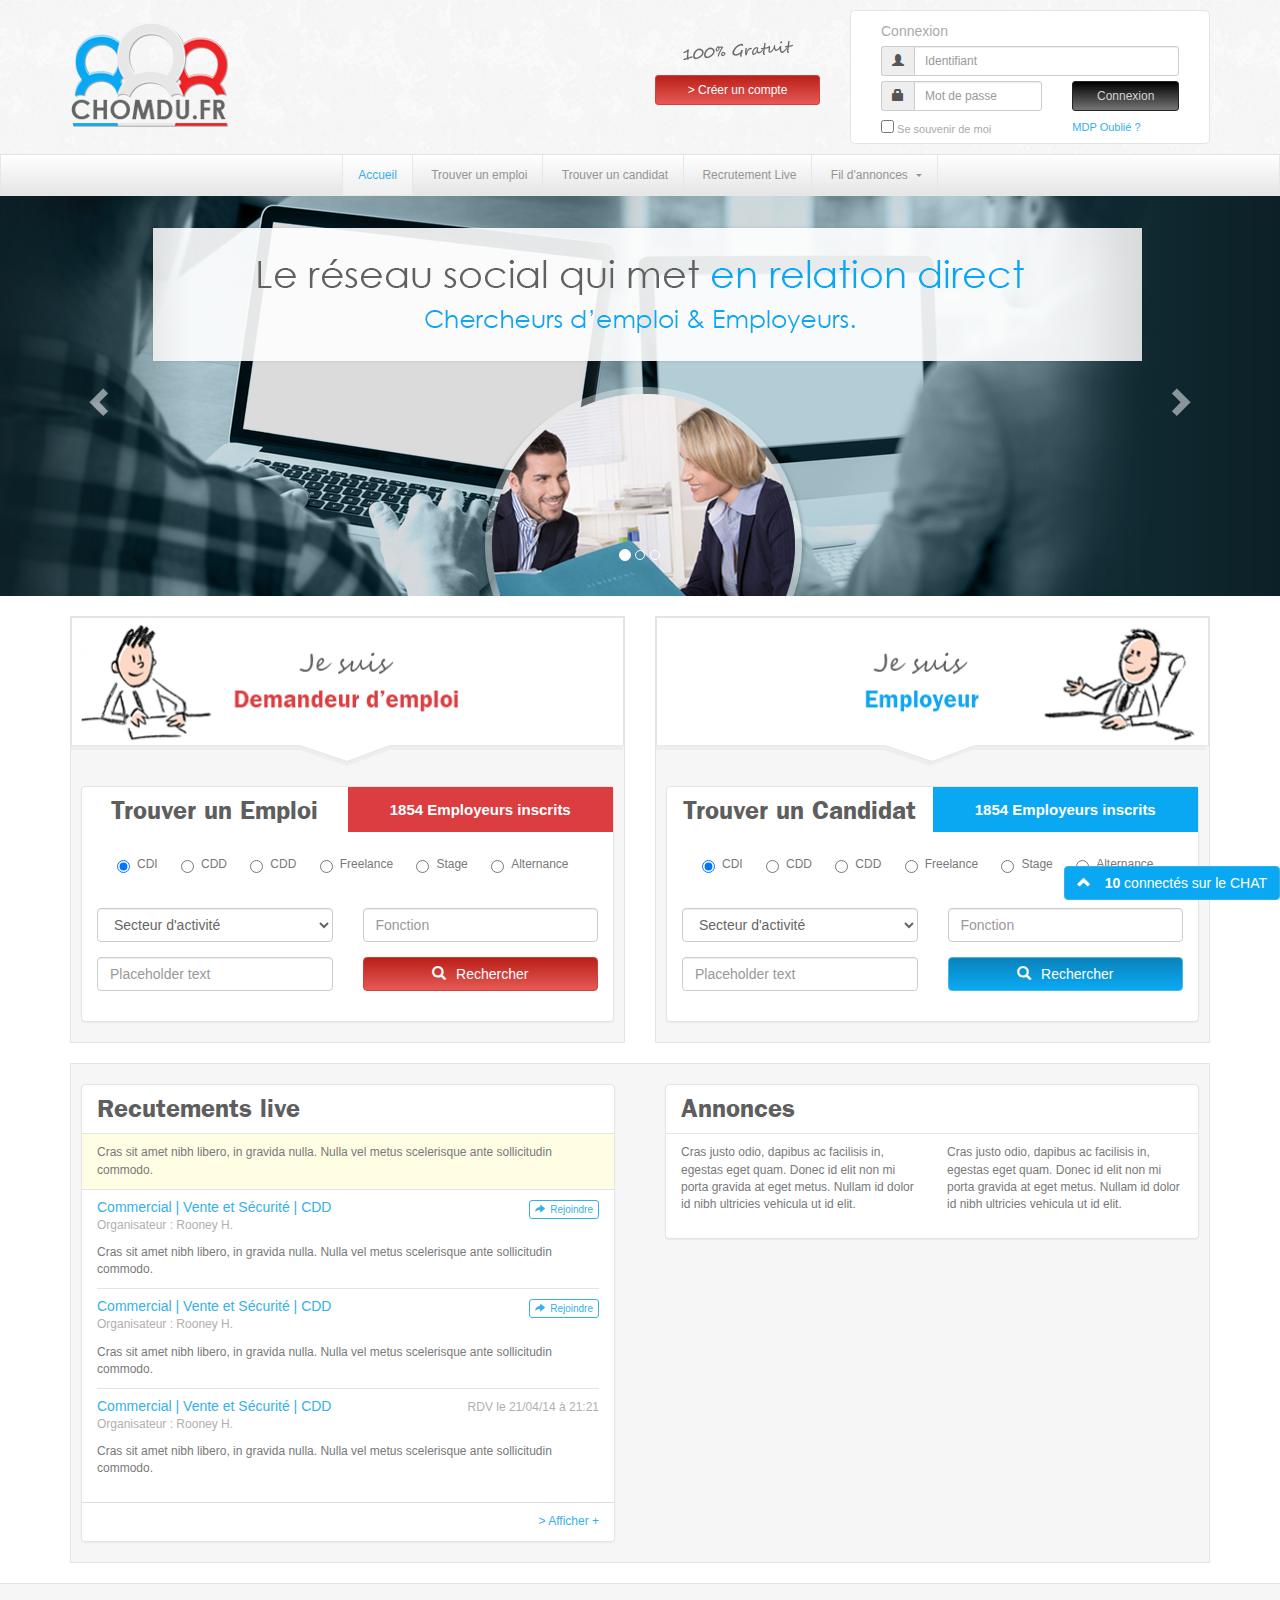
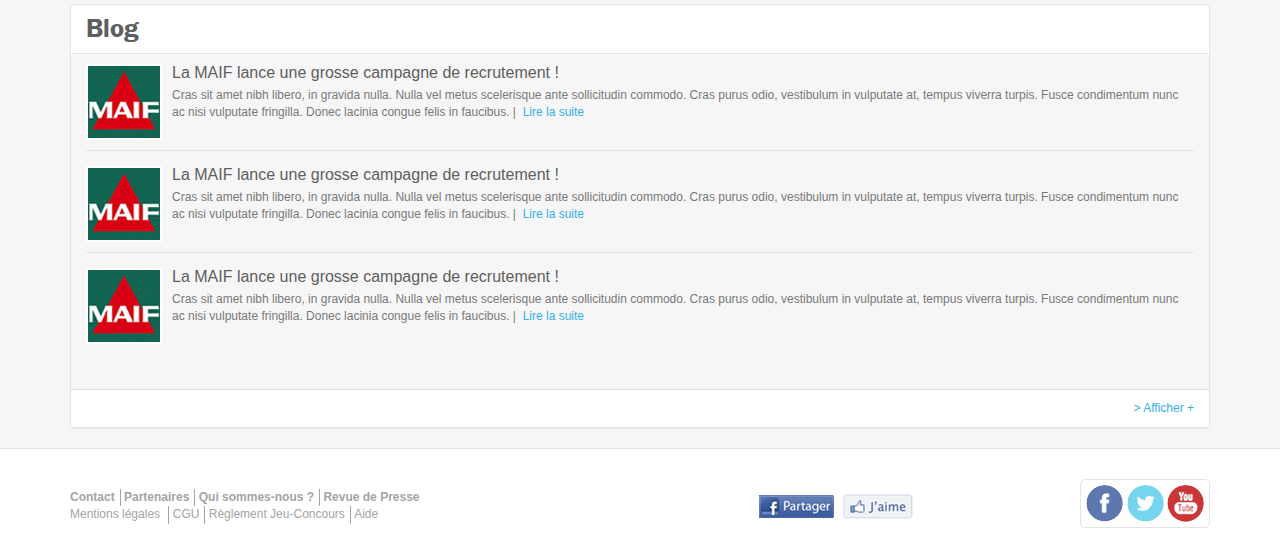
==== commit cc10f784: "Basic profile and some adjusts in class names." ====
--- a/index.html
+++ b/index.html
@@ -7,7 +7,8 @@
         <meta name="description" content="">
         <meta name="author" content="adrien revel for peps">
         <title>
-            CHOMDU.FR | Accueil</title>
+            CHOMDU.FR | Accueil
+</title>
         <!-- Bootstrap core CSS -->
         <link rel="stylesheet" href="https://maxcdn.bootstrapcdn.com/bootstrap/3.2.0/css/bootstrap.min.css" type="text/css">
         <!-- Flexslider core CSS -->
@@ -65,7 +66,7 @@
                                         </div>
                                         <div class="  col-xs-7">
                                             <label class="control-label">
-                                                <input type="checkbox">                                                                                                                                                                                                                                                                                                                                                                                                                                                                                                                                                                                                                                                                                                                                                                                                                                                                                                                                                                                                                                                                                                                                                                                                                                                                                                                                                                                                                                                                                                                                                                                                                                                                                                                                                                                                                                                                                                                                                                                                                                                                                                                                                                                                                                                                                                                                                                                                                                                                                                                                                                                                                                                                                                                                                                                        Se souvenir de moi                 
+                                                <input type="checkbox">                                                                                                                                                                                                                                                                                                                                                                                                                                                                                                                                                                                                                                                                                                                                                                                                                                                                                                                                                                                                                                                                                                                                                                                                                                                                                                                                                                                                                                                                                                                                                                                                                                                                                                                                                                                                                                                                                                                                                                                                                                                                                                                                                                                                                                                                                                                                                                                                                                                                                                                                                                                                                                                                                                                                                                                                                                        Se souvenir de moi                 
                                             </label>
                                         </div>
                                         <div class="  col-xs-5">
@@ -171,33 +172,36 @@
                                             <div class="col-sm-12">
                                                 <div class="radio">
                                                     <label class="control-label">
-                                                        <input type="radio" name="group" value="CDI" checked>                                                                                                                                                                                                                                                                                                                                                                                                                                                                                                                                                                                                                                                                                                                                                                                                                                                                                                                                                                                                                                                                                                                                                                                                                                                                                                                                                                                                                                                                                                                                                                         CDI
-                                                    </label>
-                                                    <label class="control-label">
-                                                        <input type="radio" name="group" value="CDD">                                                                                                                                                                                                                                                                                                                                                                                                                                                                                                                                                                                                                                                                                                                                                                                                                                                                                                                                                                                                                                                                                                                                                                                                                                                                                                                                                                                                                                                                                                                                                                         CDD
-                                                    </label>
-                                                    <label class="control-label">
-                                                        <input type="radio" name="group" value="CDD">                                                                                                                                                                                                                                                                                                                                                                                                                                                                                                                                                                                                                                                                                                                                                                                                                                                                                                                                                                                                                                                                                                                                                                                                                                                                                                                                                                                                                                                                                                                                                                         CDD
-                                                    </label>
-                                                    <label class="control-label">
-                                                        <input type="radio" name="group" value="Freelance">                                                                                                                                                                                                                                                                                                                                                                                                                                                                                                                                                                                                                                                                                                                                                                                                                                                                                                                                                                                                                                                                                                                                                                                                                                                                                                                                                                                                                                                                                                                                                                         Freelance
-                                                    </label>
-                                                    <label class="control-label">
-                                                        <input type="radio" name="group" value="Stage">                                                                                                                                                                                                                                                                                                                                                                                                                                                                                                                                                                                                                                                                                                                                                                                                                                                                                                                                                                                                                                                                                                                                                                                                                                                                                                                                                                                                                                                                                                                                                                         Stage
-                                                    </label>
-                                                    <label class="control-label">
-                                                        <input type="radio" name="group" value="Alternance">                                                                                                                                                                                                                                                                                                                                                                                                                                                                                                                                                                                                                                                                                                                                                                                                                                                                                                                                                                                                                                                                                                                                                                                                                                                                                                                                                                                                                                                                                                                                                                         Alternance
+                                                        <input type="radio" name="group" value="CDI" checked>                                                                                                                                                                                                                                                                                                                                                                                                                                                                                                                                                                                                                                                                                                                                                                                                                                                                                                                                                                                                                                                                                                                                                                                                                                                                                                                                                                                                                                                                                                                                                                                                                                 CDI
+                                                    </label>
+                                                    <label class="control-label">
+                                                        <input type="radio" name="group" value="CDD">                                                                                                                                                                                                                                                                                                                                                                                                                                                                                                                                                                                                                                                                                                                                                                                                                                                                                                                                                                                                                                                                                                                                                                                                                                                                                                                                                                                                                                                                                                                                                                                                                                 CDD
+                                                    </label>
+                                                    <label class="control-label">
+                                                        <input type="radio" name="group" value="CDD">                                                                                                                                                                                                                                                                                                                                                                                                                                                                                                                                                                                                                                                                                                                                                                                                                                                                                                                                                                                                                                                                                                                                                                                                                                                                                                                                                                                                                                                                                                                                                                                                                                 CDD
+                                                    </label>
+                                                    <label class="control-label">
+                                                        <input type="radio" name="group" value="Freelance">                                                                                                                                                                                                                                                                                                                                                                                                                                                                                                                                                                                                                                                                                                                                                                                                                                                                                                                                                                                                                                                                                                                                                                                                                                                                                                                                                                                                                                                                                                                                                                                                                                 Freelance
+                                                    </label>
+                                                    <label class="control-label">
+                                                        <input type="radio" name="group" value="Stage">                                                                                                                                                                                                                                                                                                                                                                                                                                                                                                                                                                                                                                                                                                                                                                                                                                                                                                                                                                                                                                                                                                                                                                                                                                                                                                                                                                                                                                                                                                                                                                                                                                 Stage
+                                                    </label>
+                                                    <label class="control-label">
+                                                        <input type="radio" name="group" value="Alternance">                                                                                                                                                                                                                                                                                                                                                                                                                                                                                                                                                                                                                                                                                                                                                                                                                                                                                                                                                                                                                                                                                                                                                                                                                                                                                                                                                                                                                                                                                                                                                                                                                                 Alternance
                                                     </label>
                                                 </div>
                                             </div>
                                             <div class="col-sm-6">
                                                 <select class="form-control">
                                                     <option>
-                                                        Secteur d'activité</option>
+                                                        Secteur d'activité
+</option>
                                                     <option>
-                                                        Secteur d'activité</option>
+                                                        Secteur d'activité
+</option>
                                                     <option>
-                                                        Secteur d'activité</option>
+                                                        Secteur d'activité
+</option>
                                                 </select>
                                             </div>
                                             <div class="col-sm-6">
@@ -239,33 +243,36 @@
                                             <div class="col-sm-12">
                                                 <div class="radio">
                                                     <label class="control-label">
-                                                        <input type="radio" name="group" value="CDI" checked>                                                                                                                                                                                                                                                                                                                                                                                                                                                                                                                                                                                                                                                                                                                                                                                                                                                                                                                                                                                                                                                                                                                                                                                                                                                                                                                                                                                                                                                                                                                                                                         CDI
-                                                    </label>
-                                                    <label class="control-label">
-                                                        <input type="radio" name="group" value="CDD">                                                                                                                                                                                                                                                                                                                                                                                                                                                                                                                                                                                                                                                                                                                                                                                                                                                                                                                                                                                                                                                                                                                                                                                                                                                                                                                                                                                                                                                                                                                                                                         CDD
-                                                    </label>
-                                                    <label class="control-label">
-                                                        <input type="radio" name="group" value="CDD">                                                                                                                                                                                                                                                                                                                                                                                                                                                                                                                                                                                                                                                                                                                                                                                                                                                                                                                                                                                                                                                                                                                                                                                                                                                                                                                                                                                                                                                                                                                                                                         CDD
-                                                    </label>
-                                                    <label class="control-label">
-                                                        <input type="radio" name="group" value="Freelance">                                                                                                                                                                                                                                                                                                                                                                                                                                                                                                                                                                                                                                                                                                                                                                                                                                                                                                                                                                                                                                                                                                                                                                                                                                                                                                                                                                                                                                                                                                                                                                         Freelance
-                                                    </label>
-                                                    <label class="control-label">
-                                                        <input type="radio" name="group" value="Stage">                                                                                                                                                                                                                                                                                                                                                                                                                                                                                                                                                                                                                                                                                                                                                                                                                                                                                                                                                                                                                                                                                                                                                                                                                                                                                                                                                                                                                                                                                                                                                                         Stage
-                                                    </label>
-                                                    <label class="control-label">
-                                                        <input type="radio" name="group" value="Alternance">                                                                                                                                                                                                                                                                                                                                                                                                                                                                                                                                                                                                                                                                                                                                                                                                                                                                                                                                                                                                                                                                                                                                                                                                                                                                                                                                                                                                                                                                                                                                                                         Alternance
+                                                        <input type="radio" name="group" value="CDI" checked>                                                                                                                                                                                                                                                                                                                                                                                                                                                                                                                                                                                                                                                                                                                                                                                                                                                                                                                                                                                                                                                                                                                                                                                                                                                                                                                                                                                                                                                                                                                                                                                                                                 CDI
+                                                    </label>
+                                                    <label class="control-label">
+                                                        <input type="radio" name="group" value="CDD">                                                                                                                                                                                                                                                                                                                                                                                                                                                                                                                                                                                                                                                                                                                                                                                                                                                                                                                                                                                                                                                                                                                                                                                                                                                                                                                                                                                                                                                                                                                                                                                                                                 CDD
+                                                    </label>
+                                                    <label class="control-label">
+                                                        <input type="radio" name="group" value="CDD">                                                                                                                                                                                                                                                                                                                                                                                                                                                                                                                                                                                                                                                                                                                                                                                                                                                                                                                                                                                                                                                                                                                                                                                                                                                                                                                                                                                                                                                                                                                                                                                                                                 CDD
+                                                    </label>
+                                                    <label class="control-label">
+                                                        <input type="radio" name="group" value="Freelance">                                                                                                                                                                                                                                                                                                                                                                                                                                                                                                                                                                                                                                                                                                                                                                                                                                                                                                                                                                                                                                                                                                                                                                                                                                                                                                                                                                                                                                                                                                                                                                                                                                 Freelance
+                                                    </label>
+                                                    <label class="control-label">
+                                                        <input type="radio" name="group" value="Stage">                                                                                                                                                                                                                                                                                                                                                                                                                                                                                                                                                                                                                                                                                                                                                                                                                                                                                                                                                                                                                                                                                                                                                                                                                                                                                                                                                                                                                                                                                                                                                                                                                                 Stage
+                                                    </label>
+                                                    <label class="control-label">
+                                                        <input type="radio" name="group" value="Alternance">                                                                                                                                                                                                                                                                                                                                                                                                                                                                                                                                                                                                                                                                                                                                                                                                                                                                                                                                                                                                                                                                                                                                                                                                                                                                                                                                                                                                                                                                                                                                                                                                                                 Alternance
                                                     </label>
                                                 </div>
                                             </div>
                                             <div class=" col-sm-6">
                                                 <select class="form-control">
                                                     <option>
-                                                        Secteur d'activité</option>
+                                                        Secteur d'activité
+</option>
                                                     <option>
-                                                        Secteur d'activité</option>
+                                                        Secteur d'activité
+</option>
                                                     <option>
-                                                        Secteur d'activité</option>
+                                                        Secteur d'activité
+</option>
                                                 </select>
                                             </div>
                                             <div class=" col-sm-6">
@@ -301,7 +308,7 @@
                                     </div>
                                 </div>
                                 <div class="panel-body">
-                                    <div class="recrutLive">
+                                    <div class="advert">
                                         <h5><a hreh="#">Commercial | Vente et Sécurité | CDD</a></h5>
                                         <button type="button" class="btn btn-default pull-right btn-xs">
                                             <span class="glyphicon glyphicon-share-alt"></span>Rejoindre
@@ -311,7 +318,7 @@
                                         <p>
                                         Cras sit amet nibh libero, in gravida nulla. Nulla vel metus scelerisque ante sollicitudin commodo.&nbsp;<br></p>
                                     </div>
-                                    <div class="recrutLive">
+                                    <div class="advert">
                                         <h5><a hreh="#">Commercial | Vente et Sécurité | CDD</a></h5>
                                         <button type="button" class="btn btn-default pull-right btn-xs">
                                             <span class="glyphicon glyphicon-share-alt"></span>Rejoindre
@@ -321,7 +328,7 @@
                                         <p>
                                         Cras sit amet nibh libero, in gravida nulla. Nulla vel metus scelerisque ante sollicitudin commodo.&nbsp;<br></p>
                                     </div>
-                                    <div class="recrutLive">
+                                    <div class="advert">
                                         <h5><a hreh="#">Commercial | Vente et Sécurité | CDD</a></h5>
                                         <span class="text-muted pull-right">RDV le 21/04/14 à 21:21</span>
                                         <p class="text-muted">
@@ -474,14 +481,11 @@
                     Connectés</h3>
                         <select class="form-control input-sm">
                             <option>
-                                TOUS
-</option>
+                                TOUS</option>
                             <option>
-                                Demadeurs
-</option>
+                                Demadeurs</option>
                             <option>
-                                Employeurs
-</option>
+                                Employeurs</option>
                         </select>
                     </div>
                     <div class="usersBody">
--- a/styles.css
+++ b/styles.css
@@ -1,5 +1,3 @@
-
-
 /* CUSTOM FONTS
 *********************************/
 
@@ -352,7 +350,7 @@
 
 .btn-xs span
 {
-    padding-right: 5px;
+    padding-right: 0;
 }
 
 .jumbotron.header
@@ -421,14 +419,7 @@
     padding-top: 40px;
 }
 
-.slider
-{
-    background-color: #112c34;
-    margin-bottom: 20px;
-}
-
-.imageHeader
-{
+#carouselPage{
     border-bottom: solid 5px #e4e4e4;
 }
 
@@ -461,6 +452,7 @@
     -moz-border-radius: 0;
     -o-border-radius: 0;
     -ms-border-radius: 0;
+    border-radius: 0;
 }
 
 .homeBlock .radio label, .homeBlock .checkbox label
@@ -480,34 +472,49 @@
     border-top: solid 1px #e4e4e4;
 }
 
-.recrutLive
+.advert
 {
     border-bottom: solid 1px #e4e4e4;
     margin-bottom: 10px;
 }
 
-.recrutLive h5
+.advert h5
 {
     display: inline;
 }
 
-.recrutLive:last-child
+.advert:last-child
 {
     border-bottom: none;
 }
 
-.recrutLive .btn-default
+.advert .btn-default
 {
     color: #35b0e8;
     background-color: #fff;
     border-color: #35b0e8;
 }
 
-.recrutLive .btn-default:hover,.recrutLive .btn-default:focus,.recrutLive .btn-default:active,.recrutLive .btn-default.active,.recrutLive .open>.dropdown-toggle.btn-default
+.advert .btn-default:hover,.advert .btn-default:focus,.advert .btn-default:active,.advert .btn-default.active,.advert .open>.dropdown-toggle.btn-default
 {
     color: #35b0e8;
     background-color: #eee;
     border-color: #35b0e8;
+}
+
+.advert .btn-xs .glyphicon
+{
+    padding-right: 5px;
+}
+
+.bookmark {
+margin-left:5px;
+    width:30px;
+}
+
+.bookmark .glyphicon{
+margin-left:5px;
+    padding-right:0;
 }
 
 .jumbotron.blog
@@ -609,23 +616,18 @@
     right: 0px;
 }
 
-.chatMin .glyphicon
-{
-    padding-right: 5px;
-}
-
 .chatRoom .panel-footer
 {
     background-color: #f4f4f4;
 }
 
-.chatRoom .panel-highlight img
+.userInfos img
 {
     width: 40px;
     margin-right: 20px;
 }
 
-.chatRoom .panel-highlight h2
+.userInfos h2
 {
     display: inline;
     margin-top: 5px;
@@ -643,25 +645,31 @@
     overflow-y: scroll;
 }
 
-.chatMsg
+.smallMsg
 {
     height: 30px;
 }
 
-.chatServerMsg
-{
-    height: 40px;
+.serverMsg
+{
+    min-height: 40px;
     margin-bottom: 10px;
     border-bottom: solid 1px #e4e4e4;
     border-top: solid 1px #e4e4e4;
 }
 
-.chatServerMsg img
+.serverMsg + .serverMsg
+{
+    margin-top: 0;
+    border-top: none;
+}
+
+.serverMsg img
 {
     margin-right: 10px;
 }
 
-.chatServerMsg span
+.serverMsg span
 {
     line-height: 3em;
 }
@@ -710,11 +718,7 @@
     width: 20px;
     height: 20px;
     margin-left: 5px;
-}
-
-.chatUsers .btn-xs span
-{
-    margin-left: -1px;
+    padding: 0;
 }
 
 .chatUsers p
